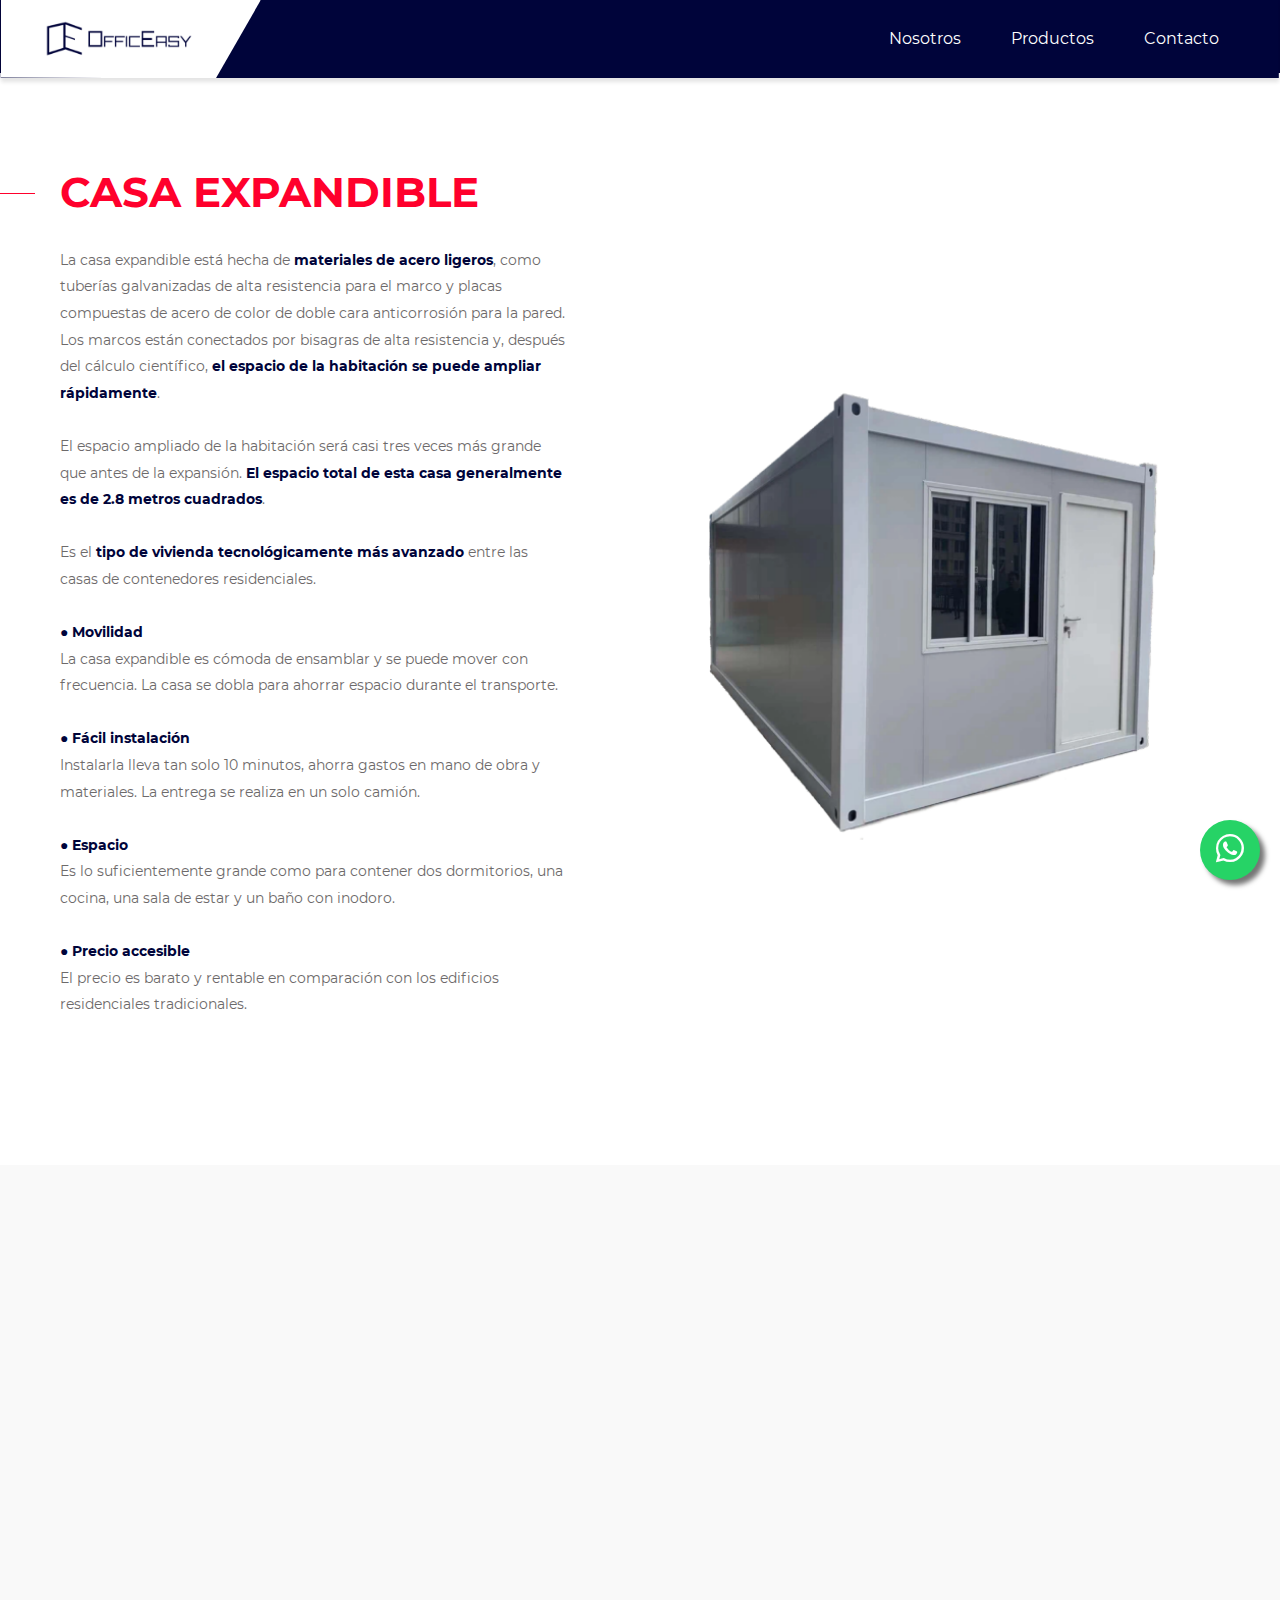
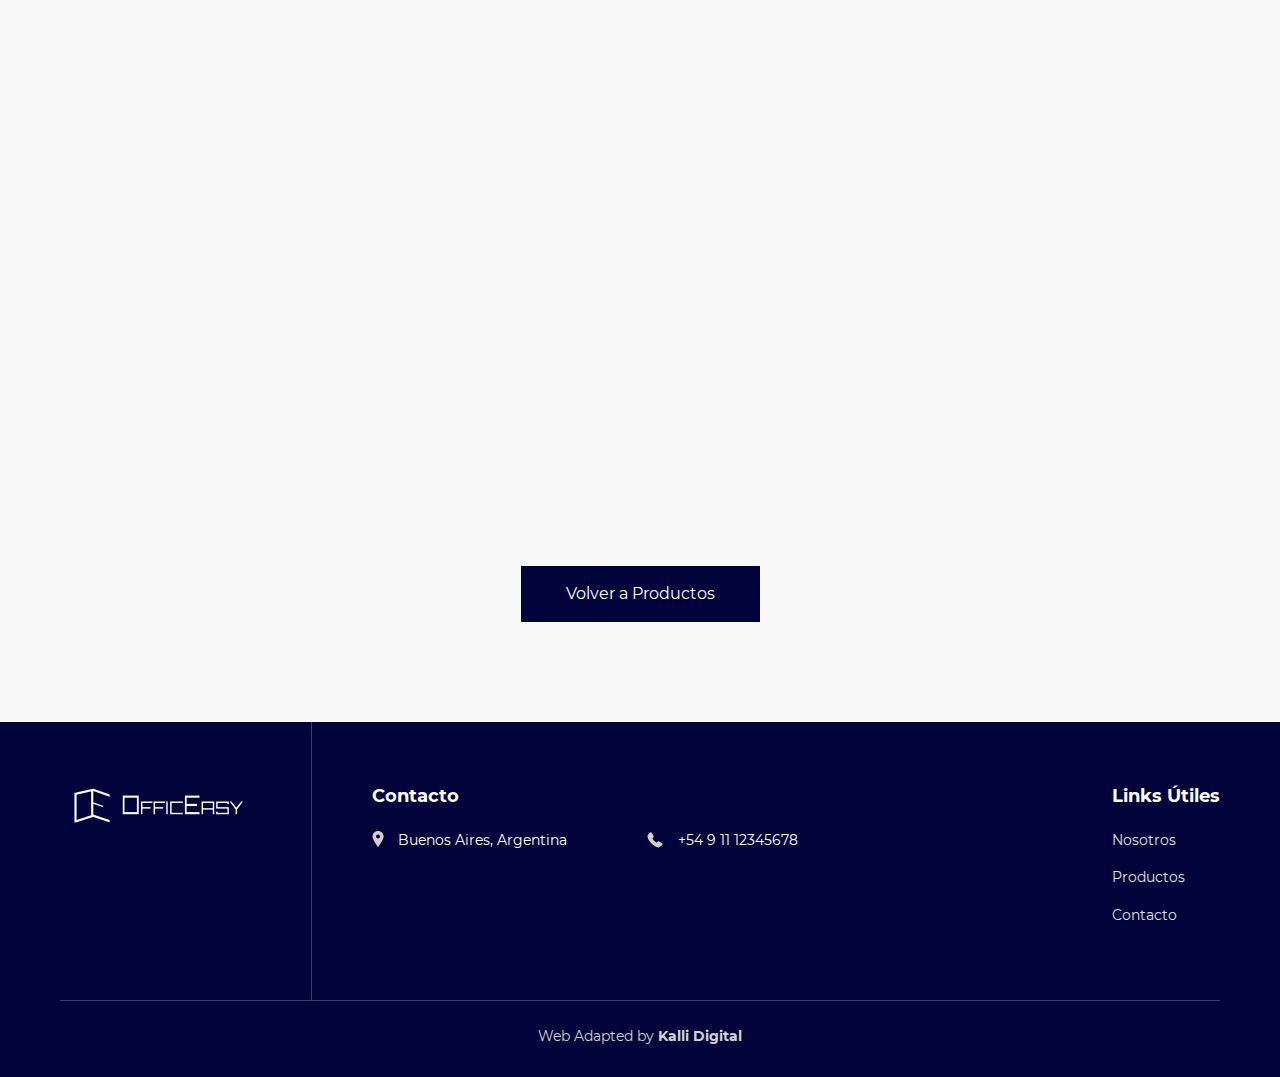
==== casa_expandible.html @ 85af490b "Avances" ====
<!DOCTYPE html>
<html lang="en">

<head>
	<meta charset="UTF-8">
	<meta name="viewport" content="width=device-width, initial-scale=1.0">
	<link rel="icon" href="images/favicon.png">
	<link rel="stylesheet" href="fonts/stylesheet.css">
	<link rel="stylesheet" href="css/swiper-bundle.min.css">
	<link rel="stylesheet" href="css/magnific-popup.min.css">
	<link rel="stylesheet" href="css/animate.min.css">
	<link rel="stylesheet" href="css/style.css">

    <link href="assets/vendor/bootstrap-icons/bootstrap-icons.css" rel="stylesheet">

	<!--<link href="https://cdn.jsdelivr.net/npm/bootstrap@5.3.3/dist/css/bootstrap.min.css" rel="stylesheet" integrity="sha384-QWTKZyjpPEjISv5WaRU9OFeRpok6YctnYmDr5pNlyT2bRjXh0JMhjY6hW+ALEwIH" crossorigin="anonymous">-->

	<title>Officeasy</title>
</head>

<body>

	<div class="modal-form mfp-hide mfp-with-anim" id="modal-form">

		<div class="modal-form-head">
			<div class="modal-form-logo">
				<img src="images/logo_fondo_blanco.png" alt="Construction">
			</div>
			<div class="modal-form-close">
				<img src="images/close.svg" alt="Close">
			</div>
		</div>

		<div class="modal-form-body">
			<div class="modal-form-title">Request a call</div>
			<form>
				<input type="text" placeholder="Your name*" required>
				<input type="text" placeholder="Your phone*" required>
				<button class="form-button">Send</button>
			</form>
		</div>

	</div>

	<!--<div class="go-up">
		<a href="#">
			<img src="images/arrow-up.svg" alt="Go up">
		</a>
	</div>-->
	
	<header class="site-header">

		<div class="header-top">
			<div class="container">
				<div class="header-row">

					<!-- Header top mobile START -->
					<div class="header-mobile-logo">
						<a href="index.html">
							<img src="images/logo_fondo_blanco.png" alt="Construction">
						</a>
					</div>

					<div class="hamburger">
						<span></span>
						<span></span>
					</div>
					<!-- Header top mobile END -->

					<!--<div class="header-desc">Construction work of all kinds</div>
					<div class="header-right">
						<div class="header-info">
							<img src="images/location.svg" alt="ул. Гагарина 5Б г. Сочи">
							<span>Greenbe street 5B, Latvia</span>
						</div>
						<a href="tel:79504575654" class="header-info">
							<img src="images/phone.svg" alt="+7 950 457 5654">
							<span>+7 950 457 5654</span>
						</a>

						<div class="header-social">
							<a href="#">
								<img src="images/social-twitter.svg" alt="Twitter">
							</a>
							<a href="#">
								<img src="images/social-vk.svg" alt="Вконтакте">
							</a>
							<a href="#">
								<img src="images/social-facebook.svg" alt="Facebook">
							</a>
							<a href="#">
								<img src="images/social-telegram.svg" alt="Telegram">
							</a>
						</div>
					</div>-->
				</div>
			</div>
		</div>

		<div class="header-bottom">
			<div class="container" style="max-width: none;">
				<div class="header-bottom-row">
					<div class="header-logo">
						<a href="index.html">
							<img src="images/logo_fondo_blanco.png" alt="Construction">
						</a>
					</div>

					<nav class="header-nav">
						<ul>
							<li><a class="anchor-link" href="index.html#nosotros">Nosotros</a></li>
							<li><a class="anchor-link" href="index.html#productos">Productos</a></li>
							<!--<li><a class="anchor-link" href="#s-gallery">Galería</a></li>
							<li><a class="anchor-link" href="#s-team">Our team</a></li>
							<li><a class="anchor-link" href="#s-testimonials">Testimonials</a></li>-->
							<li><a class="anchor-link" href="index.html#contacto">Contacto</a></li>
						</ul>
					</nav>
				</div>
			</div>
		</div>


		<!-- Header mobile START -->
		<div class="header-mobile-wrap">
			<nav class="header-mobile-nav">
				<ul>
					<li><a class="anchor-link" href="index.html#nosotros">Nosotros</a></li>
					<li><a class="anchor-link" href="index.html#productos">Productos</a></li>
					<!--<li><a class="anchor-link" href="#s-gallery">Galería</a></li>
					<li><a class="anchor-link" href="#s-team">Our team</a></li>
					<li><a class="anchor-link" href="#s-testimonials">Testimonials</a></li>-->
					<li><a class="anchor-link" href="index.html#contacto">Contacto</a></li>
				</ul>
			</nav>

			<div class="header-mobile-info">
				<img src="images/location.svg" alt="ул. Гагарина 5Б г. Сочи">
				<span>Buenos Aires</span>
			</div>
			<a href="tel:79504575654" class="header-mobile-info">
				<img src="images/phone.svg" alt="+7 950 457 5654">
				<span>+54 9 11 1234 5678</span>
			</a>

			<!--<div class="header-mobile-social">
				<a href="#">
					<img src="images/social-twitter.svg" alt="Twitter">
				</a>
				<a href="#">
					<img src="images/social-vk.svg" alt="Вконтакте">
				</a>
				<a href="#">
					<img src="images/social-facebook.svg" alt="Facebook">
				</a>
				<a href="#">
					<img src="images/social-telegram.svg" alt="Telegram">
				</a>
			</div>-->
		</div>
		<!-- Header mobile END -->

	</header>


	<section class="nosotros" id="nosotros" style="background-color: #fff;">
		<div class="container">

			<div class="about-row">
				<div class="about-left">
					<h2 class="def-title wow fadeInLeft" data-wow-delay="0.2s">CASA EXPANDIBLE</h2>
					<div class="def-desc wow fadeInLeft" data-wow-delay="0.3s">
						La casa expandible está hecha de <strong>materiales de acero ligeros</strong>, 
						como tuberías galvanizadas de alta resistencia para el marco y placas compuestas de acero de color de doble cara anticorrosión para la pared. 
						Los marcos están conectados por bisagras de alta resistencia y, después del cálculo científico, <strong>el espacio de la habitación se puede ampliar rápidamente</strong>.
						<br><br>
						El espacio ampliado de la habitación será casi tres veces más grande que antes de la expansión. 
						<strong>El espacio total de esta casa generalmente es de 2.8 metros cuadrados</strong>.
						<br><br>
						Es el <strong>tipo de vivienda tecnológicamente más avanzado</strong> entre las casas de contenedores residenciales.
						<br><br>

						<strong>● Movilidad</strong><br>
						La casa expandible es cómoda de ensamblar y se puede mover con frecuencia. La casa se dobla para ahorrar espacio durante el transporte.
						<br><br>

						<strong>● Fácil instalación</strong><br>
						Instalarla lleva tan solo 10 minutos, ahorra gastos en mano de obra y materiales. La entrega se realiza en un solo camión.
						<br><br>

						<strong>● Espacio</strong><br>
						Es lo suficientemente grande como para contener dos dormitorios, una cocina, una sala de estar y un baño con inodoro.
						<br><br>

						<strong>● Precio accesible</strong><br>
						El precio es barato y rentable en comparación con los edificios residenciales tradicionales.
						<br><br>

					</div>
					<!--<a href="#productos" class="def-btn anchor-link wow fadeInLeft" data-wow-delay="0.4s">Order service</a>-->
				</div>
	
				<div class="about-right">
					<img src="images/prueba_ofi_plegable.png" alt="О нас" class="wow fadeIn" data-wow-delay="0.5s">
				</div>
			</div>

		</div>
	</section>


	<section class="s-gallery" id="s-gallery" style="background-color: #F9F9F9;">
		<div class="container">
			<h2 class="center-title wow fadeIn" data-wow-delay="0.1s">GALERÍA</h2>

			<div class="gallery-wrap">
				<a href="images/gallery-1.jpg" class="gallery-item wow fadeIn" data-effect="mfp-zoom-in" data-wow-delay="0.2s">
					<span class="gallery-border"></span>
					<img src="images/gallery-1.jpg" alt="Image 1">
				</a>
				<a href="images/gallery-2.jpg" class="gallery-item wow fadeIn" data-effect="mfp-zoom-in" data-wow-delay="0.3s">
					<span class="gallery-border"></span>
					<img src="images/gallery-2.jpg" alt="Image 2">
				</a>
				<a href="images/gallery-3.jpg" class="gallery-item wow fadeIn" data-effect="mfp-zoom-in" data-wow-delay="0.4s"> 
					<span class="gallery-border"></span>
					<img src="images/gallery-3.jpg" alt="Image 3">
				</a>
				<a href="images/gallery-4.jpg" class="gallery-item wow fadeIn" data-effect="mfp-zoom-in" data-wow-delay="0.5s">
					<span class="gallery-border"></span>
					<img src="images/gallery-4.jpg" alt="Image 4">
				</a>
				<a href="images/gallery-5.jpg" class="gallery-item wow fadeIn" data-effect="mfp-zoom-in" data-wow-delay="0.6s">
					<span class="gallery-border"></span>
					<img src="images/gallery-5.jpg" alt="Image 5">
				</a>
				<a href="images/gallery-6.jpg" class="gallery-item wow fadeIn" data-effect="mfp-zoom-in" data-wow-delay="0.7s">
					<span class="gallery-border"></span>
					<img src="images/gallery-6.jpg" alt="Image 6">
				</a>

				<a href="images/gallery-7.jpg" class="gallery-item" data-effect="mfp-zoom-in">
					<span class="gallery-border"></span>
					<img src="images/gallery-7.jpg" alt="Image 7">
				</a>
				<a href="images/gallery-8.jpg" class="gallery-item" data-effect="mfp-zoom-in">
					<span class="gallery-border"></span>
					<img src="images/gallery-8.jpg" alt="Image 8">
				</a>
				<a href="images/gallery-9.jpg" class="gallery-item" data-effect="mfp-zoom-in"> 
					<span class="gallery-border"></span>
					<img src="images/gallery-9.jpg" alt="Image 9">
				</a>
				<a href="images/gallery-10.jpg" class="gallery-item" data-effect="mfp-zoom-in">
					<span class="gallery-border"></span>
					<img src="images/gallery-10.jpg" alt="Image 10">
				</a>
				<a href="images/gallery-11.jpg" class="gallery-item" data-effect="mfp-zoom-in">
					<span class="gallery-border"></span>
					<img src="images/gallery-11.jpg" alt="Image 11">
				</a>
				<a href="images/gallery-12.jpg" class="gallery-item" data-effect="mfp-zoom-in">
					<span class="gallery-border"></span>
					<img src="images/gallery-12.jpg" alt="Image 12">
				</a>
			</div>

			<!--<div class="gallery-btn">
				<a href="#" class="def-btn wow fadeInUp" data-wow-delay="0.2s">Ver más</a>
			</div>-->
			
		</div>

		<div class="gallery-btn">
			<a href="index.html#productos" class="banner-btn def-btn anchor-link">Volver a Productos</a>
		</div>

	</section>

	<footer class="site-footer">
		<div class="container">

			<div class="footer-row">

				<div class="footer-left">
					<div class="footer-logo">
						<a href="index.html">
							<img src="images/logo_fondo_azul.png" alt="Construction">
						</a>
					</div>
					<!--<div class="footer-desc">
						<strong>Slogan</strong> creado por Kalli Digital.
					</div>-->
				</div>

				<div class="footer-right">


					</nav>
					
					</nav>

					<!--<div class="footer-nav">
						<h5 class="footer-title">Schedule</h5>
						<ul>
							<li>Monday: 8:30 am - 9:00 am</li>
							<li>Tuesday: 8:00 - 9:00</li>
							<li>Wednesday: 8:00 am - 9:00 am</li>
							<li>Thursday: 8:30 am - 9:00 am</li>
							<li>Friday: 10:00 - 4:00</li>
							<li>Saturday: closed</li>
							<li>Sunday: Closed</li>
						</ul>
					</div>-->

					<div class="footer-nav">
						<h5 class="footer-title">Contacto</h5>
						<div style="display: flex;">
							<div class="footer-info-item">
								<div class="footer-info-icon"><img src="images/location-gray.svg" alt="Location"></div>
								<div class="footer-info-text">Buenos Aires, Argentina</div>
							</div>
							<div style="margin-left: 5rem;"> 
								<a href="tel:79504575654" class="footer-info-item">
								<div class="footer-info-icon"><img src="images/phone-gray.svg" alt="Phone"></div>
								<div class="footer-info-text">+54 9 11 12345678</div>
								</a>
							</div>
						</div>

						
						

						<!--<div class="footer-social">
							<a href="#">
								<img src="images/social-twitter-gray.svg" alt="Twitter">
							</a>
							<a href="#">
								<img src="images/social-vk-gray.svg" alt="Вконтакте">
							</a>
							<a href="#">
								<img src="images/social-facebook-gray.svg" alt="Facebook">
							</a>
							<a href="#">
								<img src="images/social-telegram-gray.svg" alt="Telegram">
							</a>
						</div>-->
					</div>


					<nav class="footer-nav">
						<h5 class="footer-title">Links Útiles</h5>
						<div>
							<ul>
								<li><a href="index.html#nosotros">Nosotros</a></li>
								<li><a href="index.html#productos">Productos</a></li>
								<!--<li><a href="#">Galería</a></li>-->
								<li><a href="index.html#contacto">Contacto</a></li>
							</ul>
						</div>
						

					</nav>

				</div>

			</div>
			
			<div class="footer-copyright">
				<div class="copyright-text" style="display: none;">Copyright © 2023 Construction. All rights reserved</div>
				<div class="copyright-text">Web Adapted by <strong><a href="https://kallidigital.com.ar" title="Kalli Digital" target="_blank">Kalli Digital</a></strong></div>
			</div>

		</div>
	</footer>

	<a href="https://api.whatsapp.com/send?phone=+5491151607198&text=Hola,%20equipo%20de%20OfficEasy!" target="_blank" class="btn-wsp"><i class="bi bi-whatsapp"></i></a>

	<script src="js/jquery-3.7.0.min.js"></script>
	<script src="js/swiper-bundle.min.js"></script>
	<script src="js/magnific-popup.min.js"></script>
	<script src="js/wow.min.js"></script>
	<script src="js/script.js"></script>

	<!--<script src="https://cdn.jsdelivr.net/npm/bootstrap@5.3.3/dist/js/bootstrap.bundle.min.js" integrity="sha384-YvpcrYf0tY3lHB60NNkmXc5s9fDVZLESaAA55NDzOxhy9GkcIdslK1eN7N6jIeHz" crossorigin="anonymous"></script>-->

</body>

</html>
---- fonts/stylesheet.css ----
@font-face {
    font-family: 'Montserrat';
    src: local('Montserrat SemiBold'), local('Montserrat-SemiBold'),
        url('Montserrat-SemiBold.woff2') format('woff2');
    font-weight: 600;
    font-style: normal;
    font-display: swap;
}

@font-face {
    font-family: 'Montserrat';
    src: local('Montserrat Bold'), local('Montserrat-Bold'),
        url('Montserrat-Bold.woff2') format('woff2');
    font-weight: bold;
    font-style: normal;
    font-display: swap;
}

@font-face {
    font-family: 'Montserrat';
    src: local('Montserrat Medium'), local('Montserrat-Medium'),
        url('Montserrat-Medium.woff2') format('woff2');
    font-weight: 500;
    font-style: normal;
    font-display: swap;
}

@font-face {
    font-family: 'Montserrat';
    src: local('Montserrat Light'), local('Montserrat-Light'),
        url('Montserrat-Light.woff2') format('woff2');
    font-weight: 300;
    font-style: normal;
    font-display: swap;
}

@font-face {
    font-family: 'Montserrat';
    src: local('Montserrat Regular'), local('Montserrat-Regular'),
        url('Montserrat-Regular.woff2') format('woff2');
    font-weight: normal;
    font-style: normal;
    font-display: swap;
}

@font-face {
    font-family: 'Montserrat';
    src: local('Montserrat Black'), local('Montserrat-Black'),
        url('Montserrat-Black.woff2') format('woff2');
    font-weight: 900;
    font-style: normal;
    font-display: swap;
}

@font-face {
    font-family: 'Montserrat';
    src: local('Montserrat Thin'), local('Montserrat-Thin'),
        url('Montserrat-Thin.woff2') format('woff2');
    font-weight: 100;
    font-style: normal;
    font-display: swap;
}
---- css/style.css ----
* {
	box-sizing: border-box;
}

html, body {
	overflow-x: hidden;
}

body {
	font-family: 'Montserrat';
	font-size: 16px;
	line-height: 1.6;
	min-width: 320px;
	position: relative;
	margin: 0;
	padding: 0;
}

h1,h2,h3,h4,h5,h6 {
	margin-top: 0;
	margin-bottom: 20px;
}

strong {
	font-weight: 700;
}

a {
	color: inherit;
	text-decoration: none;
}

.container {
	max-width: 1200px;
	padding: 0 20px;
	margin: 0 auto;
}

input, textarea {
	background-color: #F6F6F6;
	font-family: 'Montserrat';
}
input::placeholder, 
textarea::placeholder {
	color: #9F9F9F;
}

.def-title {
	font-size: 42px;
	font-weight: 700;
	position: relative;
	margin-bottom: 25px;
	line-height: 1.4;
	color: #FF002C;
}
.def-title::before {
	content: '';
	height: 1px;
	width: 100%;
	position: absolute;
	top: 30px;
	left: calc(-100% - 25px);
	background-color: #FF002C;
}
.center-title {
	font-size: 42px;
	font-weight: 700;
	color: #000;
	text-align: center;
	margin-bottom: 40px;
	color: #FF002C;
}
.center-title::after {
	content: '';
	height: 1px;
	width: 70px;
	background-color: #FF002C;
	display: block;
	margin: 15px auto 0 auto;
}
.color-white {
	color: #fff;
}
.center-title.color-white::after {
	background-color: #fff;
}
.def-desc {
	color: #6D6A6A;
	font-size: 14px;
	line-height: 1.9;
}
.def-desc strong {
	color: #00043A;
}

.def-btn {
	background-color: #00043A;
	padding: 15px 45px;
	display: inline-block;
	transition: background-color 0.35s ease;
	font-size: 16px;
	color: #fff;
}
.def-btn:hover {
	background-color: #002962;
}

/* Header START */
.header-top {
	background-color: #00043A;
	color: #fff;
	padding: 18px 0 55px 0;
	font-size: 14px;
}
.header-row {
	display: flex;
	align-items: center;
}
.header-right {
	display: flex;
	column-gap: 74px;
	margin-left: auto;
}
.header-info {
	display: flex;
	align-items: center;
}
.header-info img {
	margin-right: 16px;
	max-width: 21px;
}
.header-social {
	display: flex;
	align-items: center;
	column-gap: 28px;
}
.header-social a {
	transition: opacity 0.35s ease;
}
.header-social a:hover {
	opacity: 0.5;
}

.header-bottom {
	position: absolute;
	z-index: 2;
	top: 0px;
	left: 50%;
	transform: translateX(-50%);
	/*max-width: 1200px;*/
	width: 103%;
}
.header-bottom-row {
	display: flex;
	background-color: #00043A;
	color: #fff;
	box-shadow: 0px 4px 4px 0px rgba(0, 0, 0, 0.11);
}
.header-logo {
	background-color: #fff;
	padding: 15px 60px 15px 40px;
	display: flex;
	align-items: center;
	clip-path: polygon(0px 0px, 100% 0%, 82.68% 101.20%, 0px 100%);
}
.header-logo a {
	display: flex;
}
.header-logo img {
	max-width: 160px;
}
.header-nav {
	padding: 10px 60px;
	margin-left: auto;
}
.header-nav ul {
	display: flex;
	list-style-type: none;
	padding: 0;
	column-gap: 50px;
}
.header-nav ul li a {
	transition: color 0.35s ease;
}
.header-nav ul li a:hover {
	color: #ccc9c9;
}

.header-bottom.is-fixed {
	position: fixed;
	top: 0;
	transition: 0.35s ease;
}
.header-bottom.is-fixed .header-logo {
	padding: 0 50px 5px 40px;
}
.header-bottom.is-fixed .header-nav {
    padding: 0 60px;
}
.header-bottom.is-fixed .header-logo img {
	max-width: 140px;
}

.go-up {
	position: fixed;
	right: 30px;
	bottom: 30px;
	z-index: 9;
	transition: 0.35s ease;
	transform: translateY(100px);
	opacity: 0.5;
}
.go-up:hover {
	opacity: 1;
}
.go-up.is-active {
	transform: none;
}
.go-up a {
	background-color: #FF002C;
	width: 60px;
	height: 60px;
	display: flex;
	justify-content: center;
	align-items: center;
	transition: background-color 0.35s ease;
}
.go-up img {
	max-width: 50%;
}
/* Header END */


/* Banner START */
.banner-swiper:hover .swiper-button-next, 
.banner-swiper:hover .swiper-button-prev {
	transform: none;
}
.banner-swiper .swiper-slide {
	padding: 175px 0;
	color: #fff;
	text-align: center;
	background-position: center top;
	background-size: cover;
	background-repeat: no-repeat;
	min-height: 640px;
}
.banner-swiper .swiper-slide::before {
	content: '';
	display: block;
	position: absolute;
	top: 0;
	left: 0;
	width: 100%;
	height: 100%;
	background-color: rgba(35, 31, 31, 0.80);
	z-index: -1;
}
.banner-content {
	max-width: 750px;
	margin: 65px auto;
}
.banner-subtitle {
	font-size: 16px;
	margin-bottom: 10px;
}
.banner-title {
	font-size: 46px;
	font-weight: 300;
	line-height: 1.3;
}
.swiper-button-next {
	right: 40px;
	transform: translateX(110px);
}
.swiper-button-prev {
	left: 40px;
	transform: translateX(-110px);
}
.swiper-button-next,
.swiper-button-prev {
	color: #fff;
	background-color: #5A5454;
	width: 60px;
	height: 60px;
	transition: transform 0.3s ease;
	overflow: hidden;
}
.swiper-button-next:after, 
.swiper-button-prev:after {
	font-size: 28px;
}
.swiper-button-next:hover::before,
.swiper-button-prev:hover::before {
	transform: none;
}

.swiper-button-next::before {
	content: '';
	display: block;
	position: absolute;
	width: 100%;
	height: 100%;
	left: 0;
	top: 0;
	background-color: #312f2f;
	transform: translateX(calc(-100% - 10px));
	transition: transform 0.35s ease;
	z-index: -1;
}
.swiper-button-prev::before {
	content: '';
	display: block;
	position: absolute;
	width: 100%;
	height: 100%;
	left: 0;
	top: 0;
	background-color: #312f2f;
	transform: translateX(calc(100% + 10px));
	transition: transform 0.35s ease;
	z-index: -1;
}

.swiper-horizontal>.swiper-pagination-bullets, .swiper-pagination-bullets.swiper-pagination-horizontal, .swiper-pagination-custom, .swiper-pagination-fraction {
	bottom: 30px;
}
.swiper-pagination-bullet {
	width: 14px;
	height: 14px;
	border-radius: 0;
	background-color: #D9D9D9;
	opacity: 1;
}
.swiper-pagination-bullet-active {
	background-color: #FF002C;
}
.swiper-horizontal>.swiper-pagination-bullets .swiper-pagination-bullet, 
.swiper-pagination-horizontal.swiper-pagination-bullets .swiper-pagination-bullet {
	margin: 10px
}
/* Banner END */


/* About START */
.nosotros {
	padding: 90px 0;
	background-color: #F9F9F9;
}
.about-row {
	display: flex;
	align-items: center;
}
.nosotros .def-desc {
	margin-bottom: 30px;
}
.about-left {
	margin-right: 90px;
	max-width: 505px;
}
.about-right {
	width: 550px;
}
.about-right img {
	width: 100%;
	height: 100%;
	object-fit: cover;
}
/* About END */

/* Numbers START */
.s-numbers {
	background-color: #00043A;
	color: #fff;
	padding: 72px 0;
}
.s-numbers .def-title::before {
	background-color: #fff;
}
.numbers-row {
	display: flex;
}
.numbers-left {
	width: 50%;
	padding-right: 100px;
	border-right: 1px solid #D5D5D5;
}
.numbers-right {
	width: 50%;
	display: grid;
	justify-content: center;
	grid-template-columns: repeat(2, 300px);
	row-gap: 60px;
	text-align: center;
}
.numbers-num {
	font-size: 52px;
	font-weight: 900;
	margin-bottom: 5px;
	line-height: 1.3;
}
.numbers-desc {
	font-weight: 300;
}
/* Numbers END */


/* Services START */
.productos {
	background: #fff;
	padding: 100px 0;
}
.services-row {
	display: flex;
	column-gap: 35px;
}
.services-item {
	box-shadow: 0px 1px 12px 1px rgba(0, 0, 0, 0.15);
	width: 33.3%;
	height: 100%;
}
.services-thumb img {
	display: block;
	width: 100%;
	height: 100%;
	object-fit: cover;
}
.services-body {
	padding: 15px 20px 30px 20px;
}
.services-title {
	font-size: 20px;
	margin-bottom: 10px;
}
.services-desc {
	margin-bottom: 15px;
	color: #999696;
}
.services-btn {
	width: 100%;
	text-align: center;
	padding: 12px 45px;
}

.modal-form {
	background-color: #fff;
	max-width: 455px;
	margin: 0 auto;
	padding: 20px 45px 50px 45px;
}
.modal-form-head {
	display: flex;
	justify-content: space-between;
	align-items: center;
	border-bottom: 1px solid #D5D2D2;
	margin-bottom: 30px;
	padding-bottom: 18px;
}
.modal-form-logo img {
	max-width: 190px;
}
.modal-form-close {
	cursor: pointer;
}
.modal-form-title {
	font-size: 32px;
	font-weight: 700;
	text-align: center;
	margin-bottom: 45px;
}
.modal-form-title::after {
	content: '';
	display: block;
	height: 1px;
	width: 70px;
	background-color: #FF002C;
	margin: 20px auto 0 auto;
}
.modal-form input {
	display: block;
	padding: 22px 25px;
	background-color: #F6F6F6;
	font-family: 'Montserrat';
	font-size: 16px;
	border: none;
	width: 100%;
	outline: none;
	margin-bottom: 24px;
}
.modal-form .form-button {
	background-color: #FF002C;
	color: #fff;
	max-width: 285px;
	width: 100%;
	margin: 0 auto;
	display: block;
	padding: 20px 25px;
	border: none;
	cursor: pointer;
	font-family: 'Montserrat';
	font-size: 16px;
	transition: background-color 0.35s ease;
}
.modal-form .form-button:hover {
	background-color: #C32A45;
}


  /* ====== Zoom effect ====== */
  .mfp-zoom-in {
	/* start state */
	/* animate in */
	/* animate out */
  }
  .mfp-zoom-in .mfp-with-anim {
	opacity: 0;
	transition: all 0.2s ease-in-out;
	transform: scale(0.8);
  }
  .mfp-zoom-in.mfp-bg {
	opacity: 0;
	transition: all 0.3s ease-out;
  }
  .mfp-zoom-in.mfp-ready .mfp-with-anim {
	opacity: 1;
	transform: scale(1);
  }
  .mfp-zoom-in.mfp-ready.mfp-bg {
	opacity: 0.8;
  }
  .mfp-zoom-in.mfp-removing .mfp-with-anim {
	transform: scale(0.8);
	opacity: 0;
  }
  .mfp-zoom-in.mfp-removing.mfp-bg {
	opacity: 0;
  }
  
  /* ====== Newspaper effect ====== */
  .mfp-newspaper {
	/* start state */
	/* animate in */
	/* animate out */
  }
  .mfp-newspaper .mfp-with-anim {
	opacity: 0;
	-webkit-transition: all 0.2s ease-in-out;
	transition: all 0.5s;
	transform: scale(0) rotate(500deg);
  }
  .mfp-newspaper.mfp-bg {
	opacity: 0;
	transition: all 0.5s;
  }
  .mfp-newspaper.mfp-ready .mfp-with-anim {
	opacity: 1;
	transform: scale(1) rotate(0deg);
  }
  .mfp-newspaper.mfp-ready.mfp-bg {
	opacity: 0.8;
  }
  .mfp-newspaper.mfp-removing .mfp-with-anim {
	transform: scale(0) rotate(500deg);
	opacity: 0;
  }
  .mfp-newspaper.mfp-removing.mfp-bg {
	opacity: 0;
  }
  
  /* ====== Move-horizontal effect ====== */
  .mfp-move-horizontal {
	/* start state */
	/* animate in */
	/* animate out */
  }
  .mfp-move-horizontal .mfp-with-anim {
	opacity: 0;
	transition: all 0.3s;
	transform: translateX(-50px);
  }
  .mfp-move-horizontal.mfp-bg {
	opacity: 0;
	transition: all 0.3s;
  }
  .mfp-move-horizontal.mfp-ready .mfp-with-anim {
	opacity: 1;
	transform: translateX(0);
  }
  .mfp-move-horizontal.mfp-ready.mfp-bg {
	opacity: 0.8;
  }
  .mfp-move-horizontal.mfp-removing .mfp-with-anim {
	transform: translateX(50px);
	opacity: 0;
  }
  .mfp-move-horizontal.mfp-removing.mfp-bg {
	opacity: 0;
  }
  
  /* ====== Move-from-top effect ====== */
  .mfp-move-from-top {
	/* start state */
	/* animate in */
	/* animate out */
  }
  .mfp-move-from-top .mfp-content {
	vertical-align: top;
  }
  .mfp-move-from-top .mfp-with-anim {
	opacity: 0;
	transition: all 0.2s;
	transform: translateY(-100px);
  }
  .mfp-move-from-top.mfp-bg {
	opacity: 0;
	transition: all 0.2s;
  }
  .mfp-move-from-top.mfp-ready .mfp-with-anim {
	opacity: 1;
	transform: translateY(0);
  }
  .mfp-move-from-top.mfp-ready.mfp-bg {
	opacity: 0.8;
  }
  .mfp-move-from-top.mfp-removing .mfp-with-anim {
	transform: translateY(-50px);
	opacity: 0;
  }
  .mfp-move-from-top.mfp-removing.mfp-bg {
	opacity: 0;
  }
  
  /* ====== 3d unfold ====== */
  .mfp-3d-unfold {
	/* start state */
	/* animate in */
	/* animate out */
  }
  .mfp-3d-unfold .mfp-content {
	perspective: 2000px;
  }
  .mfp-3d-unfold .mfp-with-anim {
	opacity: 0;
	transition: all 0.3s ease-in-out;
	transform-style: preserve-3d;
	transform: rotateY(-60deg);
  }
  .mfp-3d-unfold.mfp-bg {
	opacity: 0;
	transition: all 0.5s;
  }
  .mfp-3d-unfold.mfp-ready .mfp-with-anim {
	opacity: 1;
	transform: rotateY(0deg);
  }
  .mfp-3d-unfold.mfp-ready.mfp-bg {
	opacity: 0.8;
  }
  .mfp-3d-unfold.mfp-removing .mfp-with-anim {
	transform: rotateY(60deg);
	opacity: 0;
  }
  .mfp-3d-unfold.mfp-removing.mfp-bg {
	opacity: 0;
  }
  
  /* ====== Zoom-out effect ====== */
  .mfp-zoom-out {
	/* start state */
	/* animate in */
	/* animate out */
  }
  .mfp-zoom-out .mfp-with-anim {
	opacity: 0;
	transition: all 0.3s ease-in-out;
	transform: scale(1.3);
  }
  .mfp-zoom-out.mfp-bg {
	opacity: 0;
	transition: all 0.3s ease-out;
  }
  .mfp-zoom-out.mfp-ready .mfp-with-anim {
	opacity: 1;
	transform: scale(1);
  }
  .mfp-zoom-out.mfp-ready.mfp-bg {
	opacity: 0.8;
  }
  .mfp-zoom-out.mfp-removing .mfp-with-anim {
	transform: scale(1.3);
	opacity: 0;
  }
  .mfp-zoom-out.mfp-removing.mfp-bg {
	opacity: 0;
  }
  
  .mfp-with-fade .mfp-content, .mfp-with-fade.mfp-bg {
	opacity: 0;
	transition: opacity .5s ease-out;
  }
  .mfp-with-fade.mfp-ready .mfp-content {
	opacity: 1;
  }
  .mfp-with-fade.mfp-ready.mfp-bg {
	opacity: 0.8;
  }
  .mfp-with-fade.mfp-removing.mfp-bg {
	opacity: 0;
  }
/* Services END */



/* Gallery START */
.s-gallery {
	padding: 100px 0;
	background-color: #FFF;
}
.gallery-wrap {
	display: grid;
	grid-template-columns: repeat(3, 1fr);
	grid-gap: 40px;
}
.gallery-wrap a {
	position: relative;
	overflow: hidden;
}
.gallery-item:nth-child(n+7) {
	display: none;
}
.gallery-wrap a.gallery-visible {
	display: block;
}
.gallery-wrap a img {
	display: block;
	width: 100%;
	height: 100%;
	object-fit: cover;
}
.gallery-wrap a:hover::before, 
.gallery-wrap a:hover::after, 
.gallery-wrap a:hover .gallery-border {
	opacity: 1;
}

.gallery-wrap a::before {
	content: 'Zoom';
	background-color: rgba(68, 62, 62, 0.72);
	position: absolute;
	width: 100%;
	height: 100%;
	display: flex;
	justify-content: center;
	align-items: center;
	color: #fff;
	font-size: 22px;
	padding-top: 50px;
	margin-top: -20px;
	opacity: 0;
	transition: 0.5s ease;
}
.gallery-wrap a::after {
	content: '';
	background-image: url('../images/magnify.svg');
	background-size: 100% 100%;
	background-position: center center;
	background-repeat: no-repeat;
	width: 35px;
	height: 35px;
	z-index: 1;
	position: absolute;
	margin-top: -20px;
	top: 50%;
	left: 50%;
	transform: translate(-50%, -50%);
	opacity: 0;
	transition: 0.5s ease;
}
.gallery-border {
	border: 1px solid #fff;
	width: calc(100% - 35px);
	height: calc(100% - 35px);
	position: absolute;
	top: 50%;
	left: 50%;
	transform: translate(-50%, -50%);
	opacity: 0;
	transition: 0.5s ease;
}

.gallery-btn {
	text-align: center;
	margin-top: 44px;
}
/* Gallery END */


/* Why START */
.s-why {
	background: #F9F9F9;
	padding: 100px 0;
}
.why-row {
	display: flex;
	align-items: center;
}
.why-left {
	max-width: 505px;
	margin-right: 30px;
}
.s-why .def-desc {
	margin-bottom: 55px;
}
.why-features-item {
	display: flex;
	margin-bottom: 45px;
	max-width: 350px;
}
.why-features-icon {
	margin-right: 15px;
}
.why-features-title {
	font-size: 18px;
	font-weight: 700;
	margin-bottom: 10px;
}
.why-features-desc {
	color: #6D6A6A;
}
.why-right {
	margin-left: auto;
}
.why-right img {
	display: block;
}
/* Why END */



/* Team START */
.s-team {
	padding: 100px 0;
	background-color: #F9F9F9;
}
.team-row {
	display: flex;
	column-gap: 35px;
}
.team-item {
	box-shadow: 0px 4px 4px 0px rgba(95, 87, 87, 0.12);
	height: 100%;
	background-color: #fff;
}
.team-thumb img {
	width: 100%;
	display: block;
}
.team-body {
	background-color: #fff;
	padding: 20px 30px;
}
.team-profi {
	text-transform: uppercase;
	color: #C2C1C1;
	margin-bottom: 5px;
}
.team-name {
	font-size: 22px;
	font-weight: 700;
}
/* Team END */


/* Reviews START */
.s-reviews {
	padding: 100px 0;
}
.s-reviews .swiper-pagination {
	bottom: 0;
	position: static;
	margin-top: 40px;
}
.reviews-item {
	background-color: #fff;
	box-shadow: 0px 4px 4px 0px rgba(95, 87, 87, 0.12);
}
.reviews-thumb img {
	width: 100%;
	height: 100%;
	object-fit: cover;
}
.reviews-body {
	padding: 5px 30px 20px 30px;
}
.reviews-name {
	font-size: 22px;
	font-weight: 700;
	margin-bottom: 4px;
}
.reviews-profi {
	font-weight: 500;
	color: #979494;
	margin-bottom: 15px;
}
.reviews-comment {
	color: #8A8787;
	margin-bottom: 20px;
}
.reviews-social {
	border-top: 1px solid #C5B8B8;
	padding-top: 20px;
	display: flex;
	align-items: center;
	column-gap: 25px;
}
.reviews-social a {
	display: inline-block;
	transition: filter 0.5s ease;
}
.reviews-social a:hover {
	filter: invert(1);
}
/* Reviews END */


/* Partners START */
.s-partners {
	padding: 30px 0;
}
.partners-row {
	display: flex;
	align-items: center;
	column-gap: 70px;
	animation: marquee 20s linear infinite; /* Измените время и тип анимации по вашему усмотрению */
}
.partners-item img {
	max-width: 250px;
	max-height: 50px;
}

@keyframes marquee {
0% {
	transform: translateX(100%);
}
100% {
	transform: translateX(-100%);
}
}

/* @keyframes move {
	0% {
		transform: translateX(0);
	}
	100% {
		transform: translateX(-100%);
	}
} */
/* Partners END */



/* Form START */
.s-form {
	padding: 80px 0;
	background-color: #fff;
}
.form-row {
	display: flex;
	align-items: center;
}
.form-left {
	max-width: 500px;
	margin-right: 70px;
}
.s-form .def-desc {
	margin-bottom: 30px;
}
.form-image img {
	max-width: 100%;
}

.form-right {
	width: 90%;
}
.form-right form {
	background-color: #fff;
	padding: 60px 45px;
	position: relative;
	box-shadow: 0px -1px 8px 4px rgba(88, 83, 83, 0.12);
}
.form-right form::before {
	content: '';
	width: 100%;
	height: 10px;
	background-color: #FF002C;
	position: absolute;
	left: 0;
	top: 0;
	display: block;
}
.form-right form input,
.form-right form textarea {
	font-size: 14px;
	font-family: 'Montserrat';
	display: block;
	width: 100%;
	padding: 22px 30px;
	background-color: #F6F6F6;
	border: none;
	outline: none;
	margin-bottom: 24px;
}
.form-button {
	border: none;
	margin: 0 auto;
	display: block;
	cursor: pointer;
	padding: 15px 65px;
}
/* Form END */

/*--------------------------------------------------------------
# btn-wsp button
--------------------------------------------------------------*/

.btn-wsp{
	line-height: 55px;
	bottom: 30px;
	border-radius: 50px;
	text-align: center;
	font-size: 30px;
  }

.btn-wsp {
	position: fixed;
	visibility: visible;
	opacity: 1;
	right: 20px;
	bottom: 20px;
	border-radius: 50%;
	z-index: 996;
	background: #26D366;
	width: 60px;
	height: 60px;
	transition: all 0.4s;
	box-shadow: 5px 5px 5px rgba(0, 0, 0, 0.54);
  }
  
  .btn-wsp i {
	font-size: 28px;
	color: #fff;
	line-height: 0;
  }
  
  .btn-wsp:hover {
	background: #fff;
	color: #26D366;
  }
  
  .btn-wsp:hover i {
	color: #26D366;
  }
  
  .btn-wsp.active {
	visibility: visible;
	opacity: 1;
  }


/* Footer START */
.site-footer {
	background-color: #00043A;
	color: #fff;
	font-size: 14px;
}
.footer-row {
	display: flex;
}

.footer-left {
	max-width: 268px;
	padding: 60px 60px 60px 0;
	border-right: 1px solid rgba(239, 239, 239, 0.24);
}
.footer-logo {
	margin-bottom: 25px;
}

.footer-right {
	display: flex;
	justify-content: space-between;
	width: 100%;
	padding: 60px 0 60px 60px;
}
.footer-desc {
	color: #D2D2D2;
	line-height: 1.7;
}
.footer-title {
	font-size: 18px;
	margin-bottom: 18px;
}
.footer-nav ul {
	list-style-type: none;
	padding: 0;
	font-size: 14px;
	color: #E0E0E0;
}
.footer-nav ul li:nth-last-child(n+2) {
	margin-bottom: 15px;
}
.footer-nav ul li a:hover {
	color: #fff;
}
.footer-info-item {
	display: flex;
	align-items: center;
}
.footer-info-item:nth-last-child(n+2) {
	margin-bottom: 22px;
}
.footer-info-icon {
	margin-right: 14px;
}
.footer-info-icon img {
	vertical-align: middle;
	transform: translateY(-2px);
}
.footer-social {
	display: flex;
	column-gap: 30px;
}
.footer-social a {
	transition: 0.35s ease;
}
.footer-social a:hover {
	filter: brightness(3);
}

.footer-copyright {
	border-top: 1px solid rgba(239, 239, 239, 0.24);
	padding: 24px 0 30px 0;
	text-align: center;
	color: #D2D2D2;
}
/* Footer END */



/* Responsive START */
@media screen and (max-width: 1200px) {

	/* Header 1200 START */
	.header-logo {
		padding: 15px 50px 15px 20px;
	}
	.header-nav {
		padding: 10px 20px;
	}
	/* Header 1200 END */

	/* Numbers 1200 START */
	.numbers-left {
		padding-right: 50px;
	}
	.numbers-right {
		grid-template-columns: repeat(2, 200px);
	}
	/* Numbers 1200 END */

	/* Why us 1200 START */
	.why-right img {
		max-width: 450px;
	}
	/* Why us 1200 END */

}

@media screen and (max-width: 992px) {
	
	/* Header 992 START */
	.header-logo {
		padding: 10px 30px 10px 20px;
	}
	.header-logo img {
		max-width: 130px;
	}
	.header-top {
		font-size: 12px;
	}
	.header-right {
		column-gap: 30px;
	}
	.header-info img {
		margin-right: 5px;
		max-width: 18px;
	}
	.header-social {
		column-gap: 15px;
	}
	.header-social a img {
		max-width: 18px;
	}
	.header-nav ul {
		font-size: 14px;
		column-gap: 30px;
	}
	/* Header 992 END */


	/* Banner 992 START */
	.banner-swiper .swiper-slide {
		padding: 100px 20px 130px 20px;
		min-height: 400px;
	}
	.swiper-button-next {
		right: 20px;
	}
	.swiper-button-prev {
		left: 20px;
	}
	.swiper-button-next, 
	.swiper-button-prev {
		width: 40px;
    	height: 40px;
	}
	.swiper-button-next:after, 
	.swiper-button-prev:after {
		font-size: 20px;
	}
	.banner-title {
		font-size: 32px;
	}
	.banner-subtitle {
		font-size: 14px;
	}
	.def-btn {
		padding: 12px 40px;
		font-size: 14px;
	}
	/* Banner 992 END */


	/* About 992 START */
	.about-row {
		display: block;
	}
	.about-left {
		margin: 0 auto 30px auto;
	}
	.nosotros .def-desc {
		margin-bottom: 20px;
	}
	.about-right {
		margin: 0 auto;
		width: 100%;
		max-width: 505px;
	}
	/* About 992 END */

	/* Numbers 992 START */
	.s-numbers .def-title {
		margin-bottom: 20px;
	}
	.s-numbers .def-title br {
		display: none;
	}
	.numbers-row {
		display: block;
	}
	.numbers-left {
		padding-right: 0;
		padding-bottom: 22px;
		margin-bottom: 30px;
		border-right: none;
		border-bottom: 1px solid #D5D5D5;
		width: auto;
	}
	.numbers-right {
		width: auto;
		grid-template-columns: repeat(2, 1fr);
		row-gap: 25px;
	}
	.numbers-num {
		font-size: 36px;
	}
	.numbers-desc {
		font-size: 14px;
	}
	/* Numbers 992 END */

	/* Services 992 START */
	.productos {
		padding: 60px 0;
	}
	.services-row {
		column-gap: 20px;
	}
	.services-title {
		font-size: 18px;
		line-height: 1.5;
	}
	.services-btn {
		padding: 10px 25px;
	}
	/* Services 992 END */

	/* Gallery 992 START */
	.s-gallery {
		padding: 60px 0;
	}
	.gallery-wrap {
		grid-gap: 20px;
	}
	/* Gallery 992 END */

	/* Why us 992 START */
	.s-why {
		padding: 60px 0;
	}
	.why-row {
		display: block;
	}
	.why-left {
		margin: 0 auto;
	}
	.why-right {
		max-width: 500px;
		margin: 0 auto;
	}
	.why-right img {
		width: 100%;
	}
	.why-features-icon img {
		max-width: 25px;
	}
	.why-features-title {
		font-size: 16px;
	}
	.why-features-desc {
		font-size: 14px;
	}
	/* Why us 992 END */

	/* Our team 992 START */
	.s-team {
		padding: 60px 0;
	}
	.team-row {
		column-gap: 20px;
	}
	.team-body {
		padding: 15px 20px 30px 20px;
	}
	.team-profi {
		font-size: 14px;
	}
	.team-name {
		font-size: 18px;
	}
	/* Our team 992 END */

	/* Reviews 992 START */
	.s-reviews {
		padding: 60px 0;
	}
	/* Reviews 992 END */

	/* Form 992 START */
	.s-form {
		padding: 60px 0;
	}
	.form-row {
		display: block;
	}
	.form-left {
		margin: 0 auto 30px auto;
	}
	.form-right {
		margin: 0 auto;
		max-width: 425px;
		width: 100%;
	}
	/* Form 992 END */

	/* Footer 992 START */
	.footer-row {
		display: block;
	}
	.footer-left {
		max-width: none;
		border-right: none;
		padding-right: 0;
	}
	.footer-right {
		padding: 0;
		margin-bottom: 30px;
	}
	/* Footer 992 END */

}

@media screen and (min-width: 768px) {

	.header-mobile-logo,
	.hamburger,
	.header-mobile-wrap {
		display: none;
	}

}

@media screen and (max-width: 768px) {

	/* All styles 768 START */
	.def-title {
		font-size: 32px;
		margin-bottom: 20px;
		line-height: 1.3;
	}
	.def-title::before {
		top: 23px;
		left: calc(-100% - 10px);
	}
	.center-title {
		font-size: 32px;
		line-height: 1.3;
	}
	.center-title::after {
		width: 50px;
	}
	/* All styles 768 END */

	/* Header 768 START */
	.header-top {
		padding: 0;
		border-bottom: 1px solid #9F9F9F;
	}
	.header-desc,
	.header-right,
	.header-bottom {
		display: none;
	}
	.header-mobile-logo {
		background-color: #fff;
		padding: 8px 40px 8px 20px;
		display: flex;
		align-items: center;
		clip-path: polygon(0px 0px, 100% 0%, 82.68% 101.20%, 0px 100%);
		margin-left: -20px;
	}
	.header-mobile-logo img {
		max-width: 110px;
	}

	.hamburger {
		margin-left: auto;
		cursor: pointer;
		width: 26px;
		height: 11px;
		position: relative;
	}
	.hamburger span {
		height: 1px;
		width: 26px;
		background-color: #fff;
		display: block;
		transition: 0.5s ease;
		position: absolute;
	}
	.hamburger span:first-child {
		top: 0;
	}
	.hamburger span:last-child {
		bottom: 0;
	}
	.hamburger.is-active {
		
	}
	.hamburger.is-active span:first-child {
		top: 50%;
		transform: translateY(-50%) rotate(45deg);
	}
	.hamburger.is-active span:last-child {
		top: 50%;
		transform: translateY(-50%) rotate(-45deg);
	}

	.header-mobile-wrap {
		background-color: #00043A;
		color: #fff;
		padding: 30px 20px;
		text-align: center;
		position: absolute;
		top: 49px;
		left: 0;
		width: 100%;
		z-index: 12;
		display: none;
	}
	.header-mobile-nav {
		margin-bottom: 40px;
	}
	.header-mobile-nav ul {
		list-style-type: none;
		padding: 0;
	}
	.header-mobile-nav ul li {
		margin-bottom: 25px;
	}
	.header-mobile-info {
		display: flex;
		align-items: center;
		justify-content: center;
		margin-bottom: 25px;
	}
	.header-mobile-info img {
		margin-right: 12px;
	}
	.header-mobile-social {
		margin-top: 40px;
		display: flex;
		justify-content: center;
		column-gap: 28px;
	}
	/* Header 768 END */

	/* Banner 768 START */
	.swiper-button-next, 
	.swiper-button-prev {
		display: none;
	}
	/* Banner 768 END */

	/* About 768 START */
	.nosotros {
		padding: 45px 0;
	}
	/* About 768 END */

	/* Services 768 START */
	.services-title {
		font-size: 16px;
	}
	.services-body {
		padding: 10px 15px 20px 15px;
	}
	.services-btn {
		font-size: 12px;
	}
	.services-row {
		flex-wrap: wrap;
		row-gap: 20px;
	}
	.services-item {
		width: calc(50% - 10px);
	}
	/* Services 768 END */

	/* Gallery 768 START */
	.gallery-wrap {
		grid-template-columns: repeat(2, 1fr);
	}
	/* Gallery 768 END */

	/* Our team 768 START */
	.team-row {
		flex-wrap: wrap;
		row-gap: 20px;
	}
	.team-item {
		width: calc(50% - 10px);
		height: auto;
	}
	/* Our team 768 END */


	/* Reviews 768 START */
	.reviews-body {
		padding: 5px 20px 20px 20px;
	}
	.reviews-name {
		font-size: 18px;
	}
	.reviews-profi {
		font-size: 14px;
	}
	.reviews-comment {
		font-size: 14px;
	}
	/* Reviews 768 END */

	/* Footer 768 START */
	.site-footer {
		text-align: center;
	}
	.footer-right {
		display: block;
	}
	.footer-info-item {
		justify-content: center;
	}
	.footer-social {
		justify-content: center;
		margin-top: 40px;
	}
	.footer-nav {
		margin-bottom: 30px;
	}
	/* Footer 768 END */

}


@media screen and (max-width: 575px) {

	/* All styles START */
	.def-title {
		text-align: center;
	}
	.def-title::before {
		display: none;
	}
	.def-title::after {
		content: '';
		height: 1px;
		width: 50px;
		background-color: #FF002C;
		display: block;
		margin: 20px auto 0 auto;
	}
	.def-title.color-white::after {
		background-color: #fff;
	}
	/* All styles END */

	/* Banner 575 START */
	.banner-swiper .swiper-slide {
		padding: 60px 20px 100px 20px;
	}
	.banner-subtitle {
		font-size: 12px;
	}
	.banner-title {
		font-size: 28px;
		line-height: 1.5;
	}
	.banner-btn {
		padding: 10px 30px;
		font-size: 12px;
	}
	/* Banner 575 END */

	/* About 575 START */
	.nosotros .def-btn {
		display: block;
		text-align: center;
		max-width: 180px;
		margin: 0 auto;
		padding: 12px 20px;
	}
	/* About 575 END */

	/* Services 575 START */
	.services-row {
		justify-content: center;
	}
	.services-item {
		width: 250px;
	}
	/* Services 575 END */

	/* Gallery 575 START */
	.s-gallery {
		padding: 40px 0;
	}
	.gallery-wrap {
		grid-gap: 15px;
	}
	.gallery-btn {
		margin-top: 30px;
	}
	/* Gallery 575 END */

	/* Our team 575 START */
	.team-item {
		width: 100%;
	}
	/* Our team 575 END */

	/* Partners 575 START */
	.partners-row {
		column-gap: 40px;
		animation: move 5s linear infinite;
	}
	.partners-item img {
		max-width: 200px;
	}
	/* Partners 575 END */

	/* Form 575 START */
	.form-right form {
		padding: 50px 30px;
	}
	.form-right form input, 
	.form-right form textarea {
		font-size: 12px;
		margin-bottom: 20px;
	}
	/* Form 575 END */

}

@media screen and (max-width: 480px) {
	.modal-form {
		padding: 20px 30px 50px 30px;
	}
	.modal-form-title {
		font-size: 28px;
		margin-bottom: 25px;
	}
	.modal-form-title::after {
		margin: 10px auto 0 auto;
	}
	.modal-form input {
		font-size: 14px;
	}
	.modal-form .form-button {
		font-size: 14px;
	}
}
/* Responsive END */
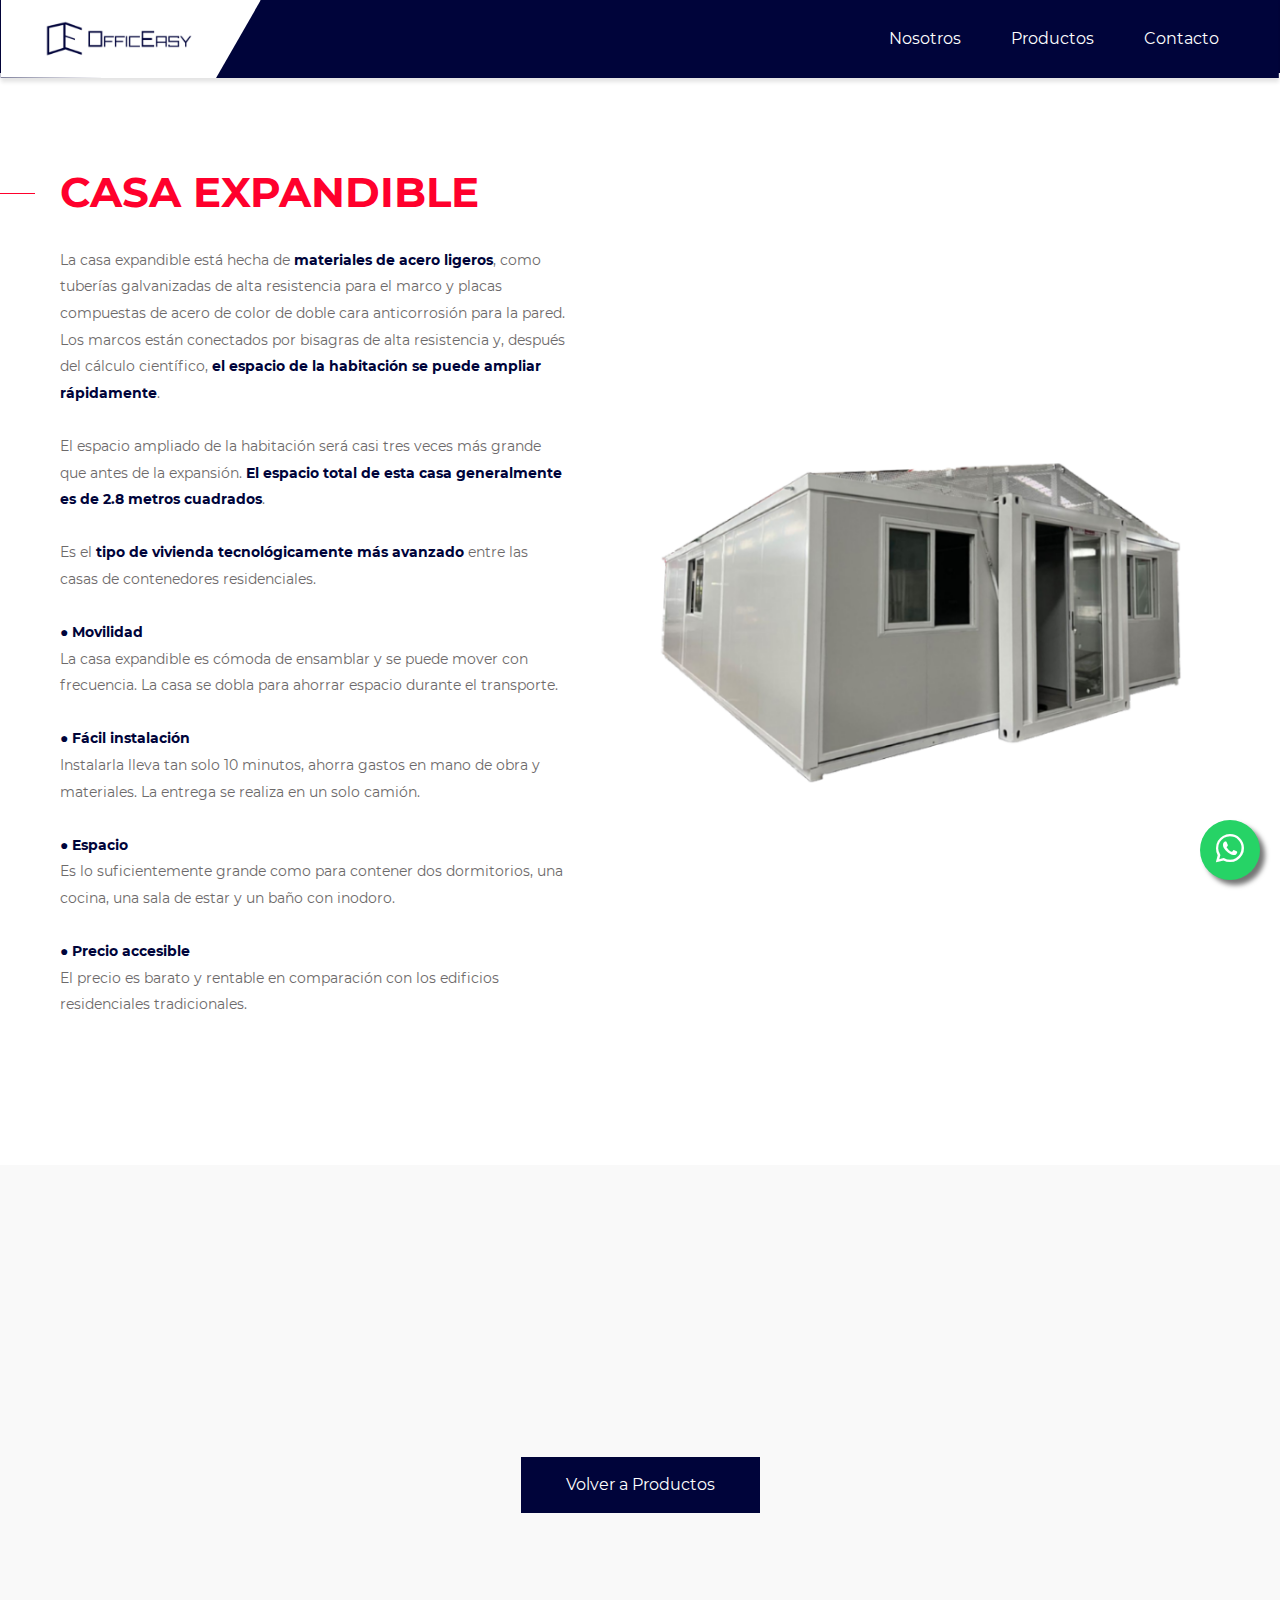
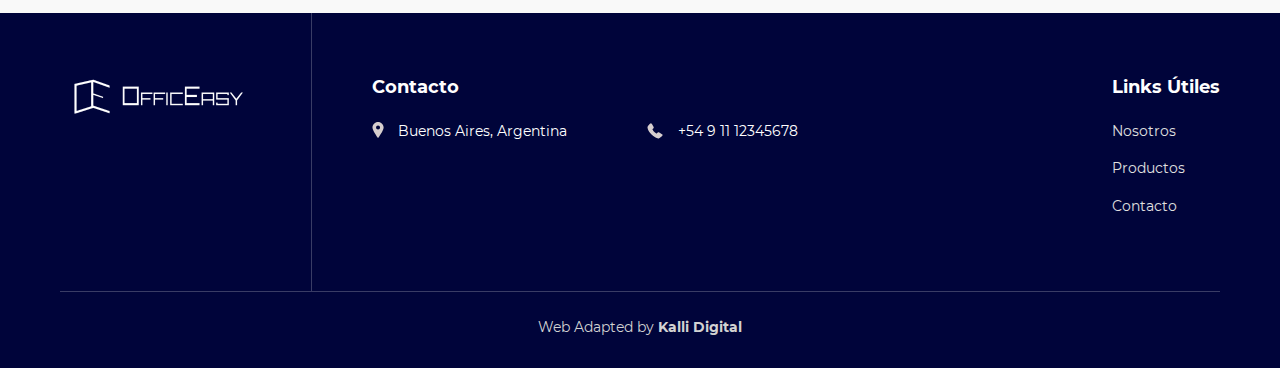
==== commit b592622c: "Avances" ====
--- a/casa_expandible.html
+++ b/casa_expandible.html
@@ -201,7 +201,7 @@
 				</div>
 	
 				<div class="about-right">
-					<img src="images/prueba_ofi_plegable.png" alt="О нас" class="wow fadeIn" data-wow-delay="0.5s">
+					<img src="images/expandible.png" alt="О нас" class="wow fadeIn" data-wow-delay="0.5s">
 				</div>
 			</div>
 
@@ -214,55 +214,19 @@
 			<h2 class="center-title wow fadeIn" data-wow-delay="0.1s">GALERÍA</h2>
 
 			<div class="gallery-wrap">
-				<a href="images/gallery-1.jpg" class="gallery-item wow fadeIn" data-effect="mfp-zoom-in" data-wow-delay="0.2s">
+				<a href="images/expandible_1.jpg" class="gallery-item wow fadeIn" data-effect="mfp-zoom-in" data-wow-delay="0.2s">
 					<span class="gallery-border"></span>
-					<img src="images/gallery-1.jpg" alt="Image 1">
-				</a>
-				<a href="images/gallery-2.jpg" class="gallery-item wow fadeIn" data-effect="mfp-zoom-in" data-wow-delay="0.3s">
+					<img src="images/expandible_1.jpg" alt="Image 1">
+				</a>
+				<a href="images/expandible_2.jpg" class="gallery-item wow fadeIn" data-effect="mfp-zoom-in" data-wow-delay="0.3s">
 					<span class="gallery-border"></span>
-					<img src="images/gallery-2.jpg" alt="Image 2">
-				</a>
-				<a href="images/gallery-3.jpg" class="gallery-item wow fadeIn" data-effect="mfp-zoom-in" data-wow-delay="0.4s"> 
+					<img src="images/expandible_2.jpg" alt="Image 2">
+				</a>
+				<a href="images/expandible_3.jpg" class="gallery-item wow fadeIn" data-effect="mfp-zoom-in" data-wow-delay="0.4s"> 
 					<span class="gallery-border"></span>
-					<img src="images/gallery-3.jpg" alt="Image 3">
-				</a>
-				<a href="images/gallery-4.jpg" class="gallery-item wow fadeIn" data-effect="mfp-zoom-in" data-wow-delay="0.5s">
-					<span class="gallery-border"></span>
-					<img src="images/gallery-4.jpg" alt="Image 4">
-				</a>
-				<a href="images/gallery-5.jpg" class="gallery-item wow fadeIn" data-effect="mfp-zoom-in" data-wow-delay="0.6s">
-					<span class="gallery-border"></span>
-					<img src="images/gallery-5.jpg" alt="Image 5">
-				</a>
-				<a href="images/gallery-6.jpg" class="gallery-item wow fadeIn" data-effect="mfp-zoom-in" data-wow-delay="0.7s">
-					<span class="gallery-border"></span>
-					<img src="images/gallery-6.jpg" alt="Image 6">
-				</a>
-
-				<a href="images/gallery-7.jpg" class="gallery-item" data-effect="mfp-zoom-in">
-					<span class="gallery-border"></span>
-					<img src="images/gallery-7.jpg" alt="Image 7">
-				</a>
-				<a href="images/gallery-8.jpg" class="gallery-item" data-effect="mfp-zoom-in">
-					<span class="gallery-border"></span>
-					<img src="images/gallery-8.jpg" alt="Image 8">
-				</a>
-				<a href="images/gallery-9.jpg" class="gallery-item" data-effect="mfp-zoom-in"> 
-					<span class="gallery-border"></span>
-					<img src="images/gallery-9.jpg" alt="Image 9">
-				</a>
-				<a href="images/gallery-10.jpg" class="gallery-item" data-effect="mfp-zoom-in">
-					<span class="gallery-border"></span>
-					<img src="images/gallery-10.jpg" alt="Image 10">
-				</a>
-				<a href="images/gallery-11.jpg" class="gallery-item" data-effect="mfp-zoom-in">
-					<span class="gallery-border"></span>
-					<img src="images/gallery-11.jpg" alt="Image 11">
-				</a>
-				<a href="images/gallery-12.jpg" class="gallery-item" data-effect="mfp-zoom-in">
-					<span class="gallery-border"></span>
-					<img src="images/gallery-12.jpg" alt="Image 12">
-				</a>
+					<img src="images/expandible_3.jpg" alt="Image 3">
+				</a>
+				
 			</div>
 
 			<!--<div class="gallery-btn">
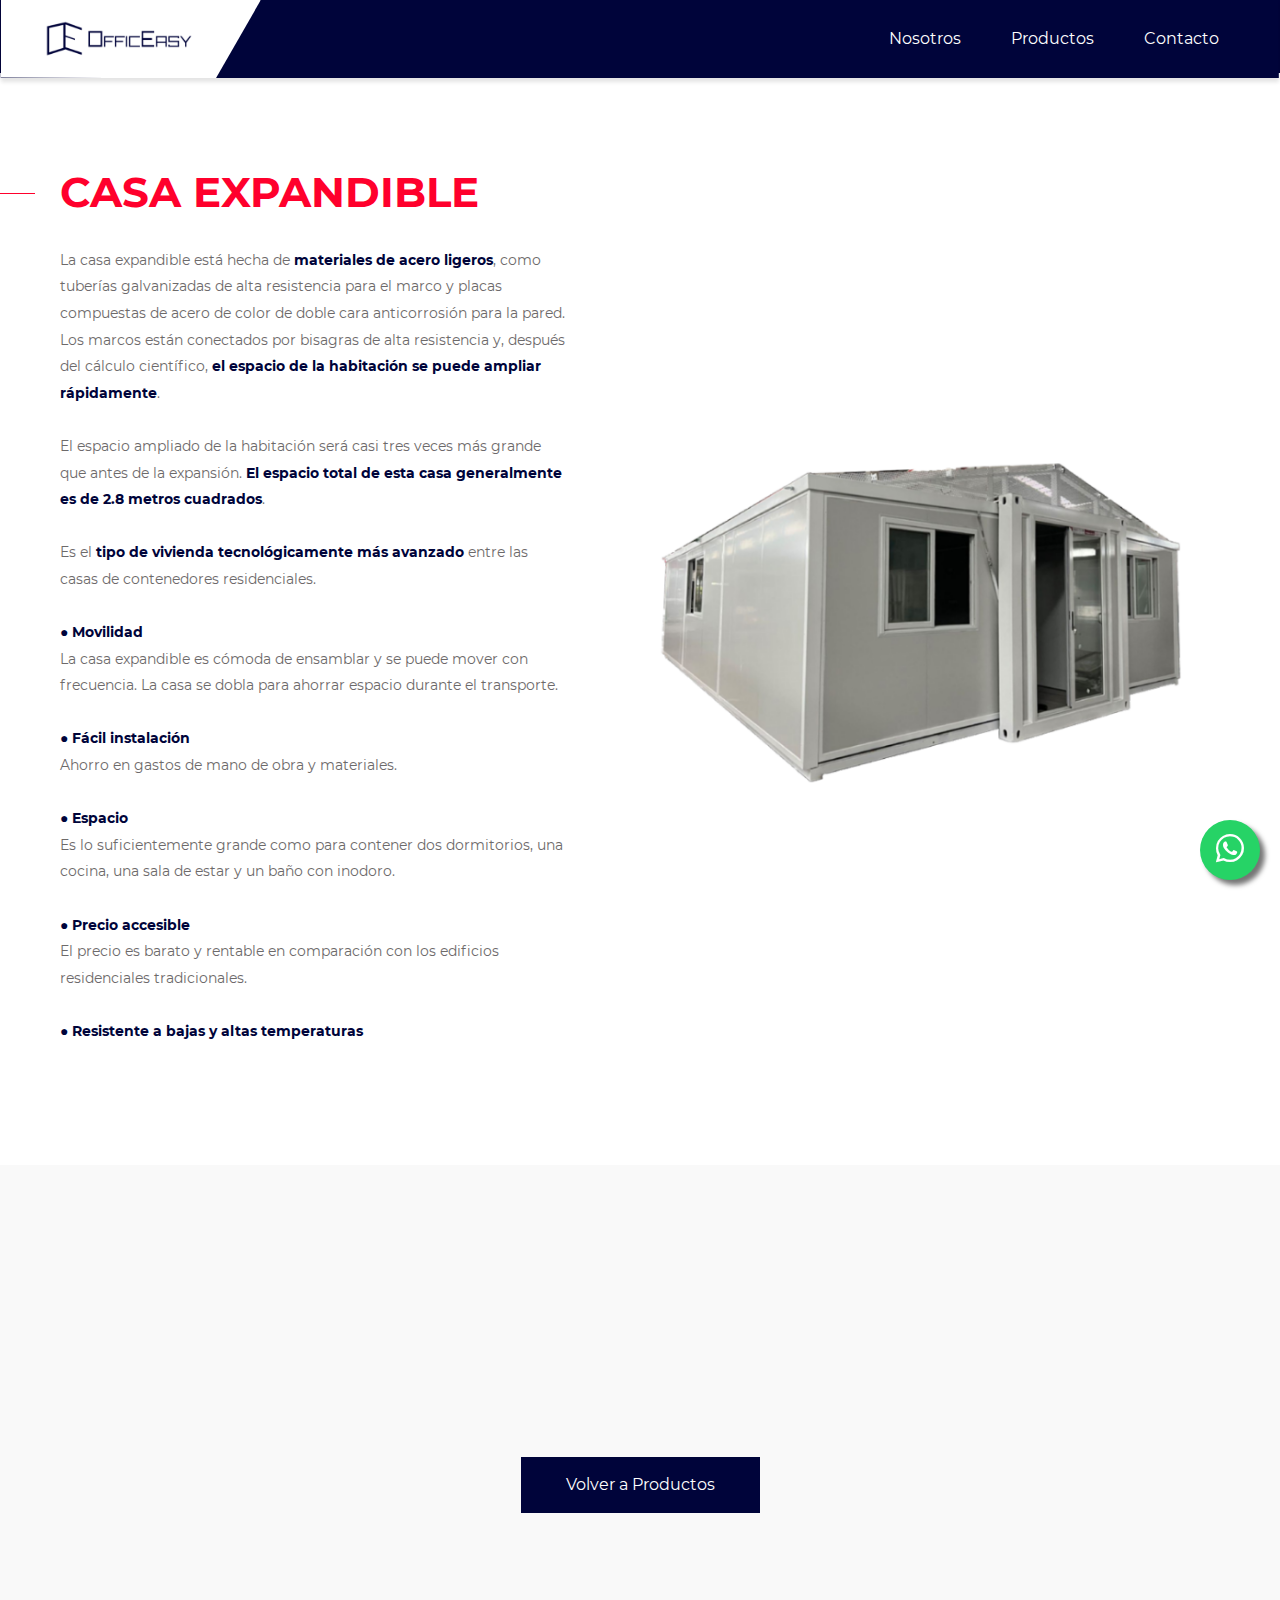
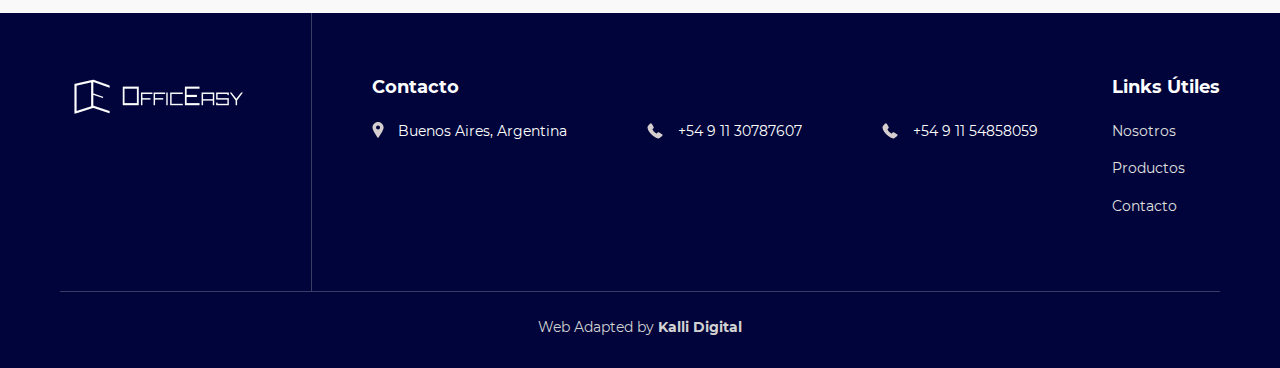
==== commit fd8871b7: "Avances" ====
--- a/casa_expandible.html
+++ b/casa_expandible.html
@@ -185,7 +185,7 @@
 						<br><br>
 
 						<strong>● Fácil instalación</strong><br>
-						Instalarla lleva tan solo 10 minutos, ahorra gastos en mano de obra y materiales. La entrega se realiza en un solo camión.
+						Ahorro en gastos de mano de obra y materiales.
 						<br><br>
 
 						<strong>● Espacio</strong><br>
@@ -195,6 +195,8 @@
 						<strong>● Precio accesible</strong><br>
 						El precio es barato y rentable en comparación con los edificios residenciales tradicionales.
 						<br><br>
+
+						<strong>● Resistente a bajas y altas temperaturas</strong><br>
 
 					</div>
 					<!--<a href="#productos" class="def-btn anchor-link wow fadeInLeft" data-wow-delay="0.4s">Order service</a>-->
@@ -285,9 +287,15 @@
 								<div class="footer-info-text">Buenos Aires, Argentina</div>
 							</div>
 							<div style="margin-left: 5rem;"> 
-								<a href="tel:79504575654" class="footer-info-item">
+								<a href="tel:1130787607" class="footer-info-item">
 								<div class="footer-info-icon"><img src="images/phone-gray.svg" alt="Phone"></div>
-								<div class="footer-info-text">+54 9 11 12345678</div>
+								<div class="footer-info-text">+54 9 11 30787607</div>
+								</a>
+							</div>
+							<div style="margin-left: 5rem;"> 
+								<a href="tel:1154858059" class="footer-info-item">
+								<div class="footer-info-icon"><img src="images/phone-gray.svg" alt="Phone"></div>
+								<div class="footer-info-text">+54 9 11 54858059</div>
 								</a>
 							</div>
 						</div>
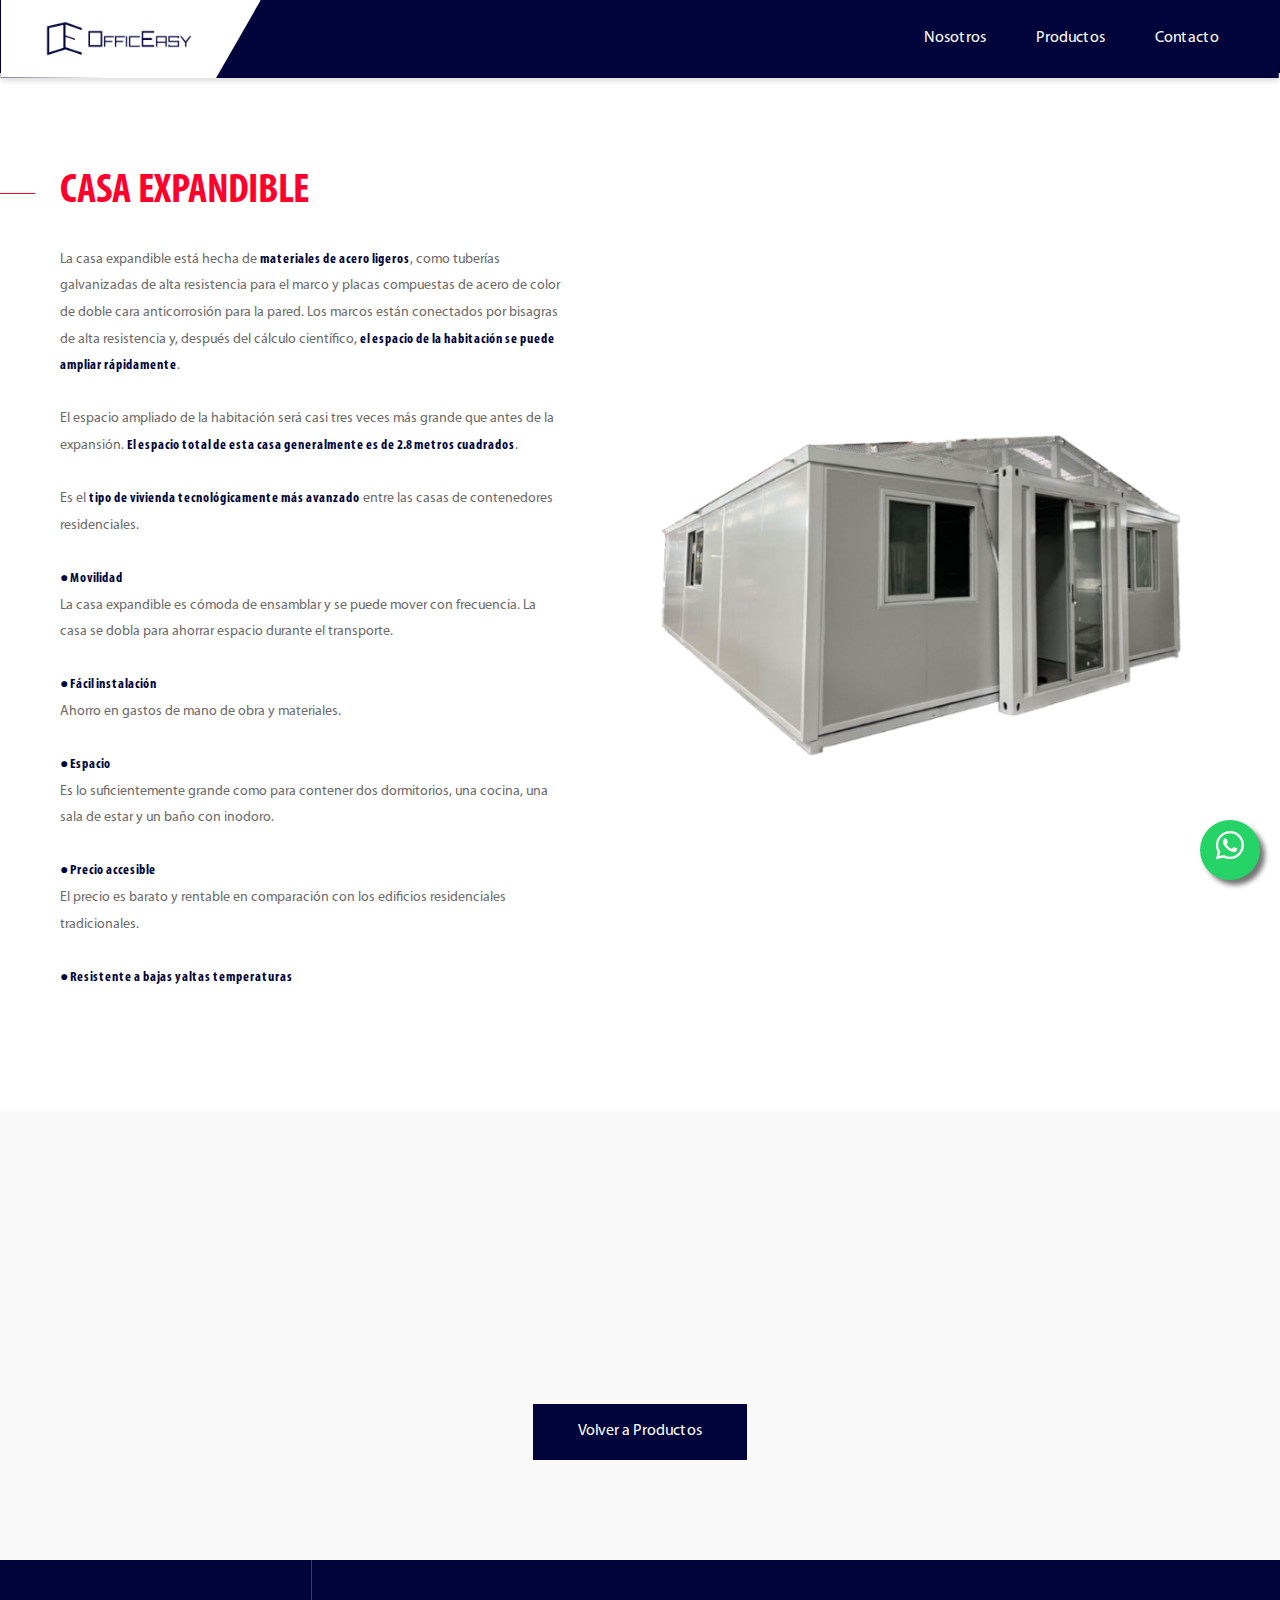
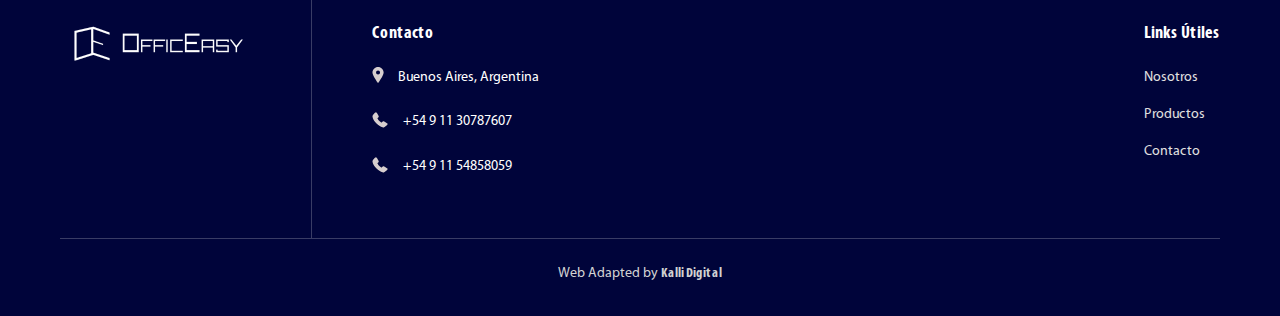
==== commit caaab88a: "fix footer" ====
--- a/casa_expandible.html
+++ b/casa_expandible.html
@@ -281,18 +281,19 @@
 
 					<div class="footer-nav">
 						<h5 class="footer-title">Contacto</h5>
-						<div style="display: flex;">
+						<div>
 							<div class="footer-info-item">
 								<div class="footer-info-icon"><img src="images/location-gray.svg" alt="Location"></div>
 								<div class="footer-info-text">Buenos Aires, Argentina</div>
 							</div>
-							<div style="margin-left: 5rem;"> 
+							<div> 
 								<a href="tel:1130787607" class="footer-info-item">
 								<div class="footer-info-icon"><img src="images/phone-gray.svg" alt="Phone"></div>
 								<div class="footer-info-text">+54 9 11 30787607</div>
 								</a>
 							</div>
-							<div style="margin-left: 5rem;"> 
+							<br>
+							<div> 
 								<a href="tel:1154858059" class="footer-info-item">
 								<div class="footer-info-icon"><img src="images/phone-gray.svg" alt="Phone"></div>
 								<div class="footer-info-text">+54 9 11 54858059</div>
--- a/fonts/stylesheet.css
+++ b/fonts/stylesheet.css
@@ -61,3 +61,169 @@
     font-display: swap;
 }
 
+@font-face {
+    font-family: 'Myriad Pro';
+    src: url('MyriadPro-Bold.woff2') format('woff2'),
+        url('MyriadPro-Bold.woff') format('woff');
+    font-weight: bold;
+    font-style: normal;
+    font-display: swap;
+}
+
+@font-face {
+    font-family: 'Myriad Pro';
+    src: url('MyriadPro-BoldIt.woff2') format('woff2'),
+        url('MyriadPro-BoldIt.woff') format('woff');
+    font-weight: bold;
+    font-style: italic;
+    font-display: swap;
+}
+
+@font-face {
+    font-family: 'Myriad Pro';
+    src: url('MyriadPro-CondIt.woff2') format('woff2'),
+        url('MyriadPro-CondIt.woff') format('woff');
+    font-weight: normal;
+    font-style: italic;
+    font-display: swap;
+}
+
+@font-face {
+    font-family: 'Myriad Pro';
+    src: url('MyriadPro-Cond.woff2') format('woff2'),
+        url('MyriadPro-Cond.woff') format('woff');
+    font-weight: normal;
+    font-style: normal;
+    font-display: swap;
+}
+
+@font-face {
+    font-family: 'Myriad Pro';
+    src: url('MyriadPro-BoldCond.woff2') format('woff2'),
+        url('MyriadPro-BoldCond.woff') format('woff');
+    font-weight: bold;
+    font-style: normal;
+    font-display: swap;
+}
+
+@font-face {
+    font-family: 'Myriad Pro';
+    src: url('MyriadPro-BoldCondIt.woff2') format('woff2'),
+        url('MyriadPro-BoldCondIt.woff') format('woff');
+    font-weight: bold;
+    font-style: italic;
+    font-display: swap;
+}
+
+@font-face {
+    font-family: 'Myriad Pro';
+    src: url('MyriadPro-Regular.woff2') format('woff2'),
+        url('MyriadPro-Regular.woff') format('woff');
+    font-weight: normal;
+    font-style: normal;
+    font-display: swap;
+}
+
+@font-face {
+    font-family: 'Myriad Pro';
+    src: url('MyriadPro-Semibold.woff2') format('woff2'),
+        url('MyriadPro-Semibold.woff') format('woff');
+    font-weight: 600;
+    font-style: normal;
+    font-display: swap;
+}
+
+@font-face {
+    font-family: 'Myriad Pro';
+    src: url('MyriadPro-Light.woff2') format('woff2'),
+        url('MyriadPro-Light.woff') format('woff');
+    font-weight: 300;
+    font-style: normal;
+    font-display: swap;
+}
+
+@font-face {
+    font-family: 'Myriad Pro';
+    src: url('MyriadPro-SemiboldIt.woff2') format('woff2'),
+        url('MyriadPro-SemiboldIt.woff') format('woff');
+    font-weight: 600;
+    font-style: italic;
+    font-display: swap;
+}
+
+@font-face {
+    font-family: 'PT Sans';
+    src: url('PTSans-Regular.woff2') format('woff2'),
+        url('PTSans-Regular.woff') format('woff');
+    font-weight: normal;
+    font-style: normal;
+    font-display: swap;
+}
+
+@font-face {
+    font-family: 'PT Sans';
+    src: url('PTSans-Italic.woff2') format('woff2'),
+        url('PTSans-Italic.woff') format('woff');
+    font-weight: normal;
+    font-style: italic;
+    font-display: swap;
+}
+
+@font-face {
+    font-family: 'PT Sans Caption';
+    src: url('PTSans-CaptionBold.woff2') format('woff2'),
+        url('PTSans-CaptionBold.woff') format('woff');
+    font-weight: bold;
+    font-style: normal;
+    font-display: swap;
+}
+
+@font-face {
+    font-family: 'PT Sans Narrow';
+    src: url('PTSans-Narrow.woff2') format('woff2'),
+        url('PTSans-Narrow.woff') format('woff');
+    font-weight: normal;
+    font-style: normal;
+    font-display: swap;
+}
+
+@font-face {
+    font-family: 'PT Sans Narrow';
+    src: url('PTSans-NarrowBold.woff2') format('woff2'),
+        url('PTSans-NarrowBold.woff') format('woff');
+    font-weight: bold;
+    font-style: normal;
+    font-display: swap;
+}
+
+@font-face {
+    font-family: 'PT Sans Caption';
+    src: url('PTSans-Caption.woff2') format('woff2'),
+        url('PTSans-Caption.woff') format('woff');
+    font-weight: normal;
+    font-style: normal;
+    font-display: swap;
+}
+
+@font-face {
+    font-family: 'PT Sans';
+    src: url('PTSans-BoldItalic.woff2') format('woff2'),
+        url('PTSans-BoldItalic.woff') format('woff');
+    font-weight: bold;
+    font-style: italic;
+    font-display: swap;
+}
+
+@font-face {
+    font-family: 'PT Sans';
+    src: url('PTSans-Bold.woff2') format('woff2'),
+        url('PTSans-Bold.woff') format('woff');
+    font-weight: bold;
+    font-style: normal;
+    font-display: swap;
+}
+
+
+
+  
+
--- a/css/style.css
+++ b/css/style.css
@@ -7,7 +7,7 @@
 }
 
 body {
-	font-family: 'Montserrat';
+	font-family: 'Myriad Pro';
 	font-size: 16px;
 	line-height: 1.6;
 	min-width: 320px;
@@ -38,7 +38,7 @@
 
 input, textarea {
 	background-color: #F6F6F6;
-	font-family: 'Montserrat';
+	font-family: 'PT Sans';
 }
 input::placeholder, 
 textarea::placeholder {
@@ -417,7 +417,7 @@
 .services-item {
 	box-shadow: 0px 1px 12px 1px rgba(0, 0, 0, 0.15);
 	width: 33.3%;
-	height: 100%;
+	/*height: 100%;*/
 }
 .services-thumb img {
 	display: block;
@@ -480,7 +480,7 @@
 	display: block;
 	padding: 22px 25px;
 	background-color: #F6F6F6;
-	font-family: 'Montserrat';
+	font-family: 'PT Sans';
 	font-size: 16px;
 	border: none;
 	width: 100%;
@@ -497,7 +497,7 @@
 	padding: 20px 25px;
 	border: none;
 	cursor: pointer;
-	font-family: 'Montserrat';
+	font-family: 'PT Sans';
 	font-size: 16px;
 	transition: background-color 0.35s ease;
 }
@@ -1001,7 +1001,7 @@
 .form-right form input,
 .form-right form textarea {
 	font-size: 14px;
-	font-family: 'Montserrat';
+	font-family: 'PT Sans';
 	display: block;
 	width: 100%;
 	padding: 22px 30px;
@@ -1666,7 +1666,7 @@
 		justify-content: center;
 	}
 	.services-item {
-		width: 250px;
+		width: 90%;
 	}
 	/* Services 575 END */
 
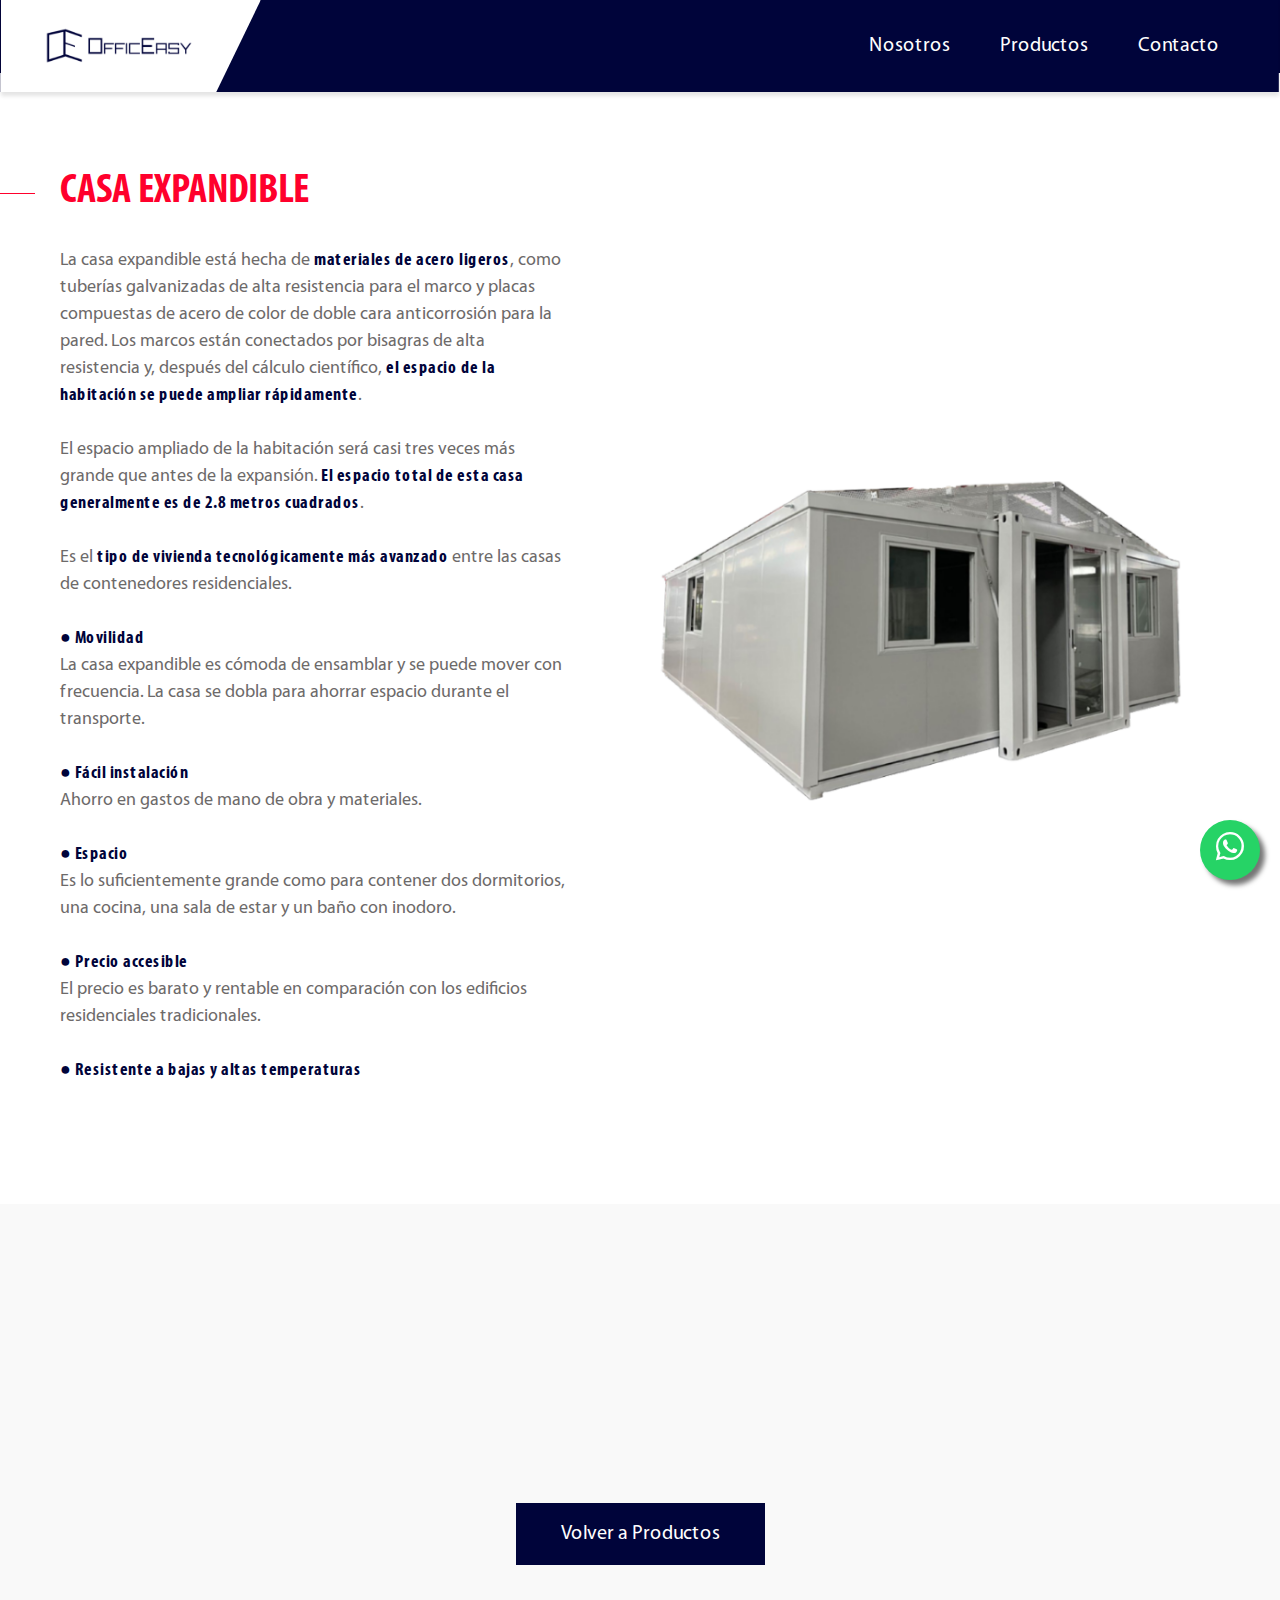
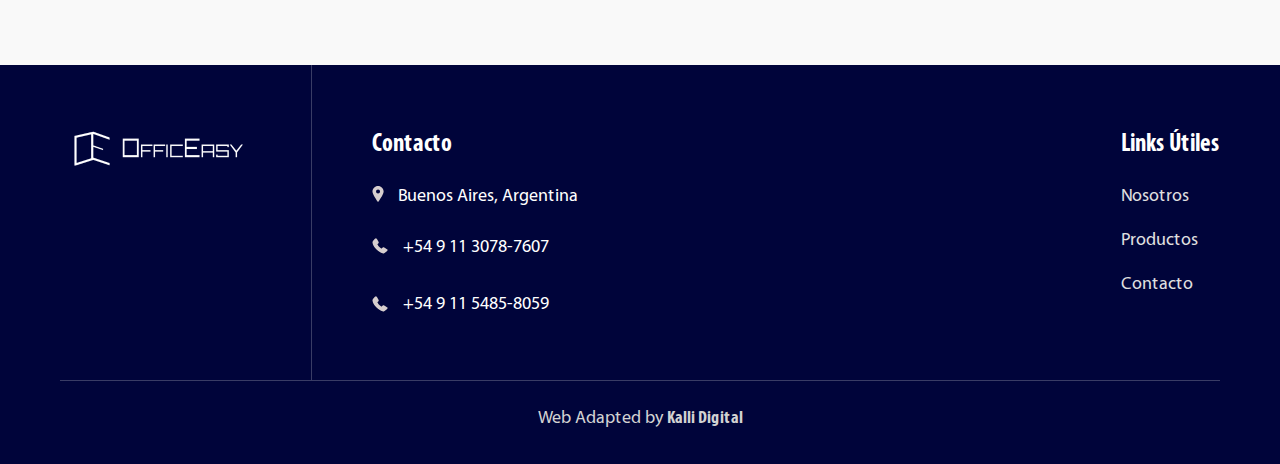
==== commit 71b0b740: "correcciones" ====
--- a/casa_expandible.html
+++ b/casa_expandible.html
@@ -289,14 +289,14 @@
 							<div> 
 								<a href="tel:1130787607" class="footer-info-item">
 								<div class="footer-info-icon"><img src="images/phone-gray.svg" alt="Phone"></div>
-								<div class="footer-info-text">+54 9 11 30787607</div>
+								<div class="footer-info-text">+54 9 11 3078-7607</div>
 								</a>
 							</div>
 							<br>
 							<div> 
 								<a href="tel:1154858059" class="footer-info-item">
 								<div class="footer-info-icon"><img src="images/phone-gray.svg" alt="Phone"></div>
-								<div class="footer-info-text">+54 9 11 54858059</div>
+								<div class="footer-info-text">+54 9 11 5485-8059</div>
 								</a>
 							</div>
 						</div>
--- a/css/style.css
+++ b/css/style.css
@@ -8,7 +8,7 @@
 
 body {
 	font-family: 'Myriad Pro';
-	font-size: 16px;
+	font-size: 20px;
 	line-height: 1.6;
 	min-width: 320px;
 	position: relative;
@@ -18,7 +18,7 @@
 
 h1,h2,h3,h4,h5,h6 {
 	margin-top: 0;
-	margin-bottom: 20px;
+	margin-bottom: 5px;
 }
 
 strong {
@@ -86,10 +86,11 @@
 }
 .def-desc {
 	color: #6D6A6A;
-	font-size: 14px;
-	line-height: 1.9;
+	font-size: 18px;
+	line-height: 1.5;
 }
 .def-desc strong {
+	letter-spacing: 0.5px;
 	color: #00043A;
 }
 
@@ -98,7 +99,7 @@
 	padding: 15px 45px;
 	display: inline-block;
 	transition: background-color 0.35s ease;
-	font-size: 16px;
+	font-size: 20px;
 	color: #fff;
 }
 .def-btn:hover {
@@ -261,11 +262,11 @@
 	margin: 65px auto;
 }
 .banner-subtitle {
-	font-size: 16px;
+	font-size: 24px;
 	margin-bottom: 10px;
 }
 .banner-title {
-	font-size: 46px;
+	font-size: 60px;
 	font-weight: 300;
 	line-height: 1.3;
 }
@@ -429,8 +430,7 @@
 	padding: 15px 20px 30px 20px;
 }
 .services-title {
-	font-size: 20px;
-	margin-bottom: 10px;
+	font-size: 28px;
 }
 .services-desc {
 	margin-bottom: 15px;
@@ -818,11 +818,11 @@
 }
 .why-features-icon {
 	margin-right: 15px;
+	margin-top: 10px;
 }
 .why-features-title {
-	font-size: 18px;
+	font-size: 25px;
 	font-weight: 700;
-	margin-bottom: 10px;
 }
 .why-features-desc {
 	color: #6D6A6A;
@@ -1023,14 +1023,6 @@
 # btn-wsp button
 --------------------------------------------------------------*/
 
-.btn-wsp{
-	line-height: 55px;
-	bottom: 30px;
-	border-radius: 50px;
-	text-align: center;
-	font-size: 30px;
-  }
-
 .btn-wsp {
 	position: fixed;
 	visibility: visible;
@@ -1042,36 +1034,39 @@
 	background: #26D366;
 	width: 60px;
 	height: 60px;
+	display: flex;
+	align-items: center;
+	justify-content: center;
 	transition: all 0.4s;
 	box-shadow: 5px 5px 5px rgba(0, 0, 0, 0.54);
-  }
-  
-  .btn-wsp i {
+}
+
+.btn-wsp i {
 	font-size: 28px;
 	color: #fff;
-	line-height: 0;
-  }
-  
-  .btn-wsp:hover {
+}
+
+.btn-wsp:hover {
 	background: #fff;
 	color: #26D366;
-  }
-  
-  .btn-wsp:hover i {
+}
+
+.btn-wsp:hover i {
 	color: #26D366;
-  }
-  
-  .btn-wsp.active {
+}
+
+.btn-wsp.active {
 	visibility: visible;
 	opacity: 1;
-  }
+}
+
 
 
 /* Footer START */
 .site-footer {
 	background-color: #00043A;
 	color: #fff;
-	font-size: 14px;
+	font-size: 18px;
 }
 .footer-row {
 	display: flex;
@@ -1097,13 +1092,13 @@
 	line-height: 1.7;
 }
 .footer-title {
-	font-size: 18px;
+	font-size: 25px;
 	margin-bottom: 18px;
 }
 .footer-nav ul {
 	list-style-type: none;
 	padding: 0;
-	font-size: 14px;
+	font-size: 18px;
 	color: #E0E0E0;
 }
 .footer-nav ul li:nth-last-child(n+2) {
@@ -1229,14 +1224,14 @@
 		font-size: 20px;
 	}
 	.banner-title {
-		font-size: 32px;
+		font-size: 40px;
 	}
 	.banner-subtitle {
-		font-size: 14px;
+		font-size: 18px;
 	}
 	.def-btn {
 		padding: 12px 40px;
-		font-size: 14px;
+		font-size: 20px;
 	}
 	/* Banner 992 END */
 
@@ -1255,6 +1250,7 @@
 		margin: 0 auto;
 		width: 100%;
 		max-width: 505px;
+		height: 300px;
 	}
 	/* About 992 END */
 
@@ -1297,8 +1293,11 @@
 		column-gap: 20px;
 	}
 	.services-title {
-		font-size: 18px;
+		font-size: 20px;
 		line-height: 1.5;
+	}
+	.services-desc{
+		font-size: 15px;
 	}
 	.services-btn {
 		padding: 10px 25px;
@@ -1335,10 +1334,10 @@
 		max-width: 25px;
 	}
 	.why-features-title {
-		font-size: 16px;
+		font-size: 20px;
 	}
 	.why-features-desc {
-		font-size: 14px;
+		font-size: 17px;
 	}
 	/* Why us 992 END */
 
@@ -1540,7 +1539,7 @@
 
 	/* Services 768 START */
 	.services-title {
-		font-size: 16px;
+		font-size: 20px;
 	}
 	.services-body {
 		padding: 10px 15px 20px 15px;
@@ -1639,15 +1638,15 @@
 		padding: 60px 20px 100px 20px;
 	}
 	.banner-subtitle {
-		font-size: 12px;
+		font-size: 18px;
 	}
 	.banner-title {
-		font-size: 28px;
+		font-size: 40px;
 		line-height: 1.5;
 	}
 	.banner-btn {
 		padding: 10px 30px;
-		font-size: 12px;
+		font-size: 20px;
 	}
 	/* Banner 575 END */
 
@@ -1667,6 +1666,7 @@
 	}
 	.services-item {
 		width: 90%;
+		font-size: 15px;
 	}
 	/* Services 575 END */
 
@@ -1704,7 +1704,7 @@
 	}
 	.form-right form input, 
 	.form-right form textarea {
-		font-size: 12px;
+		font-size: 20px;
 		margin-bottom: 20px;
 	}
 	/* Form 575 END */
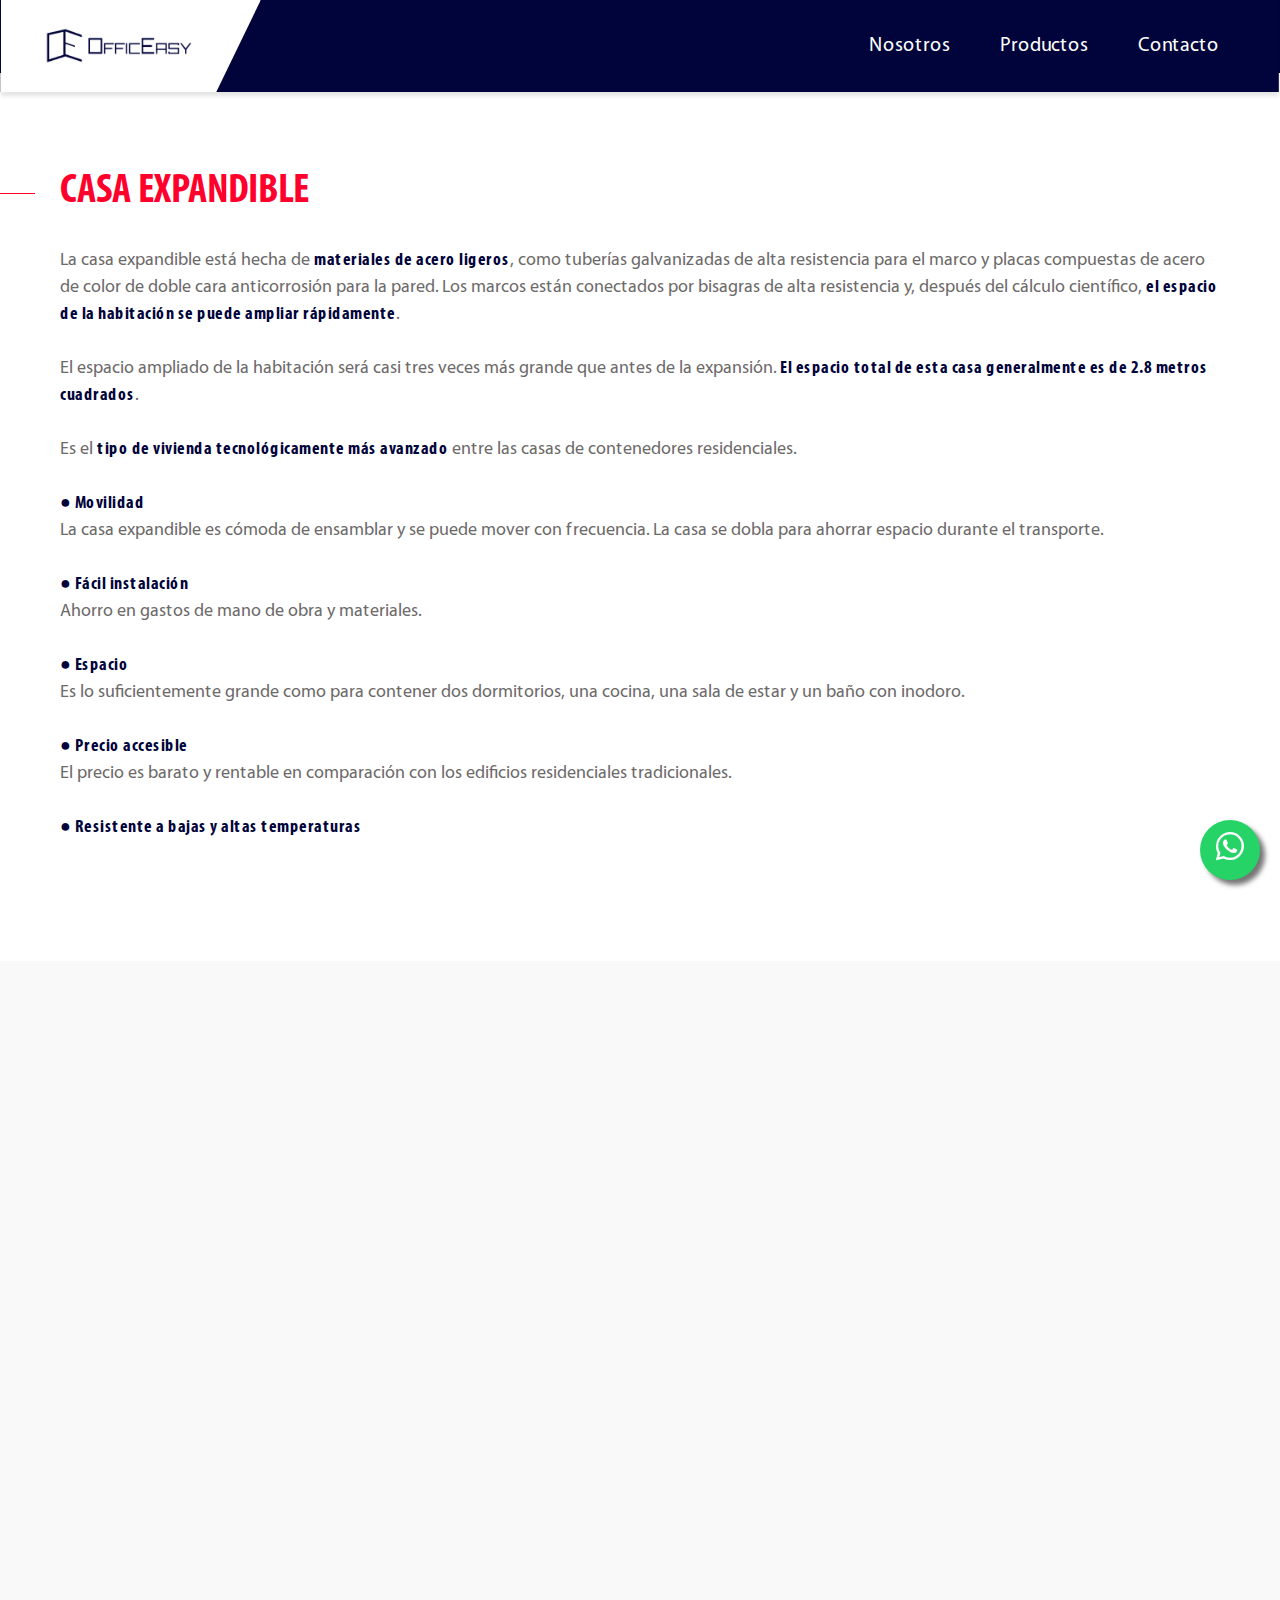
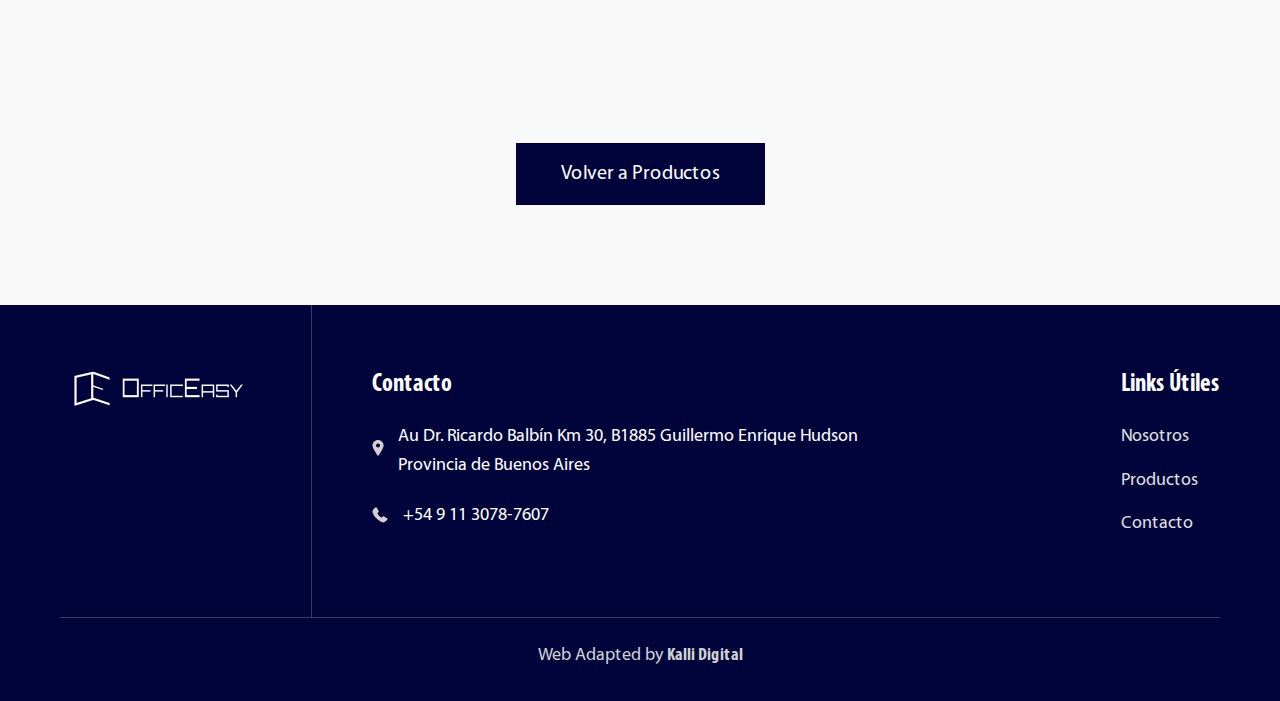
==== commit 31afbc4a: "avance con tipos casa expandible" ====
--- a/casa_expandible.html
+++ b/casa_expandible.html
@@ -70,7 +70,7 @@
 					<!--<div class="header-desc">Construction work of all kinds</div>
 					<div class="header-right">
 						<div class="header-info">
-							<img src="images/location.svg" alt="ул. Гагарина 5Б г. Сочи">
+							<img src="images/location.svg" alt="">
 							<span>Greenbe street 5B, Latvia</span>
 						</div>
 						<a href="tel:79504575654" class="header-info">
@@ -83,7 +83,7 @@
 								<img src="images/social-twitter.svg" alt="Twitter">
 							</a>
 							<a href="#">
-								<img src="images/social-vk.svg" alt="Вконтакте">
+								<img src="images/social-vk.svg" alt="">
 							</a>
 							<a href="#">
 								<img src="images/social-facebook.svg" alt="Facebook">
@@ -135,11 +135,11 @@
 			</nav>
 
 			<div class="header-mobile-info">
-				<img src="images/location.svg" alt="ул. Гагарина 5Б г. Сочи">
+				<img src="images/location.svg" alt="">
 				<span>Buenos Aires</span>
 			</div>
 			<a href="tel:79504575654" class="header-mobile-info">
-				<img src="images/phone.svg" alt="+7 950 457 5654">
+				<img src="images/phone.svg" alt="">
 				<span>+54 9 11 1234 5678</span>
 			</a>
 
@@ -148,7 +148,7 @@
 					<img src="images/social-twitter.svg" alt="Twitter">
 				</a>
 				<a href="#">
-					<img src="images/social-vk.svg" alt="Вконтакте">
+					<img src="images/social-vk.svg" alt="">
 				</a>
 				<a href="#">
 					<img src="images/social-facebook.svg" alt="Facebook">
@@ -167,7 +167,7 @@
 		<div class="container">
 
 			<div class="about-row">
-				<div class="about-left">
+				<div>
 					<h2 class="def-title wow fadeInLeft" data-wow-delay="0.2s">CASA EXPANDIBLE</h2>
 					<div class="def-desc wow fadeInLeft" data-wow-delay="0.3s">
 						La casa expandible está hecha de <strong>materiales de acero ligeros</strong>, 
@@ -202,9 +202,9 @@
 					<!--<a href="#productos" class="def-btn anchor-link wow fadeInLeft" data-wow-delay="0.4s">Order service</a>-->
 				</div>
 	
-				<div class="about-right">
-					<img src="images/expandible.png" alt="О нас" class="wow fadeIn" data-wow-delay="0.5s">
-				</div>
+				<!--div class="about-right">
+					<img src="images/expandible.png" alt="" class="wow fadeIn" data-wow-delay="0.5s">
+				</div-->
 			</div>
 
 		</div>
@@ -212,10 +212,11 @@
 
 
 	<section class="s-gallery" id="s-gallery" style="background-color: #F9F9F9;">
-		<div class="container">
-			<h2 class="center-title wow fadeIn" data-wow-delay="0.1s">GALERÍA</h2>
-
-			<div class="gallery-wrap">
+		<h2 class="center-title wow fadeIn" data-wow-delay="0.1s">TIPOS DE CASAS EXPANDIBLES</h2>
+		
+		<div class="services-row">
+
+			<!-- comeento la galeria que estaba div class="gallery-wrap">
 				<a href="images/expandible_1.jpg" class="gallery-item wow fadeIn" data-effect="mfp-zoom-in" data-wow-delay="0.2s">
 					<span class="gallery-border"></span>
 					<img src="images/expandible_1.jpg" alt="Image 1">
@@ -229,11 +230,54 @@
 					<img src="images/expandible_3.jpg" alt="Image 3">
 				</a>
 				
-			</div>
+			</div-->
 
 			<!--<div class="gallery-btn">
 				<a href="#" class="def-btn wow fadeInUp" data-wow-delay="0.2s">Ver más</a>
 			</div>-->
+
+			<div class="services-item wow fadeIn" data-wow-delay="0.1s">
+				<div class="services-thumb">
+					<img style="height: 225px;" src="images/Plegable_miniatura.png">
+				</div>
+				<div class="services-body">
+					<h4 class="services-title">Tipo 1</h4>
+					<div class="services-desc">
+						Tienen muchas ventajas en el transporte. Pueden cargarse y descargarse varias veces sin sufrir daños, y el transporte plegable ahorra en gran medida los costos de envío.
+					</div>
+
+					<a href="oficina_plegable.html" class="def-btn" style="width: 100%;text-align: center;padding: 10px 45px;">Más Info.</a>
+				</div>
+			</div>
+
+
+			<div class="services-item wow fadeIn" data-wow-delay="0.2s">
+				<div class="services-thumb">
+					<img style="height: 225px;" src="images/portada_apilable.png" >
+				</div>
+				<div class="services-body">
+					<h4 class="services-title">Tipo 2</h4>
+					<div class="services-desc">
+						Es una unidad completa en sí misma, que puede utilizarse tanto como oficina portátil individual, o combinarse lateralmente o apilarse en dos o tres plantas.
+					</div>
+					<!--<a href="#modal-form" data-effect="mfp-zoom-in" class="def-btn services-btn">Order service</a>-->
+					<a href="oficina_apilable.html" class="def-btn" style="width: 100%;text-align: center;padding: 10px 45px;">Más Info.</a>
+				</div>
+			</div>
+
+			<div class="services-item wow fadeIn" data-wow-delay="0.3s">
+				<div class="services-thumb">
+					<img style="height: 225px;" src="images/Portada_expandible.png">
+				</div>
+				<div class="services-body">
+					<h4 class="services-title">Tipo 3</h4>
+					<div class="services-desc">
+						Es el tipo de vivienda tecnológicamente más avanzado entre las casas de contenedores residenciales, con una superficie total de 54 metros cuadrados.
+					</div>
+					<!--<a href="#modal-form" data-effect="mfp-zoom-in" class="def-btn services-btn">Order service</a>-->
+					<a href="casa_expandible.html" class="def-btn" style="width: 100%;text-align: center;padding: 10px 45px;">Más Info.</a>
+				</div>
+			</div>
 			
 		</div>
 
@@ -284,7 +328,8 @@
 						<div>
 							<div class="footer-info-item">
 								<div class="footer-info-icon"><img src="images/location-gray.svg" alt="Location"></div>
-								<div class="footer-info-text">Buenos Aires, Argentina</div>
+								<div class="footer-info-text">Au Dr. Ricardo Balbín Km 30, B1885 Guillermo Enrique Hudson <br>
+									Provincia de Buenos Aires</div>
 							</div>
 							<div> 
 								<a href="tel:1130787607" class="footer-info-item">
@@ -292,13 +337,6 @@
 								<div class="footer-info-text">+54 9 11 3078-7607</div>
 								</a>
 							</div>
-							<br>
-							<div> 
-								<a href="tel:1154858059" class="footer-info-item">
-								<div class="footer-info-icon"><img src="images/phone-gray.svg" alt="Phone"></div>
-								<div class="footer-info-text">+54 9 11 5485-8059</div>
-								</a>
-							</div>
 						</div>
 
 						
@@ -309,7 +347,7 @@
 								<img src="images/social-twitter-gray.svg" alt="Twitter">
 							</a>
 							<a href="#">
-								<img src="images/social-vk-gray.svg" alt="Вконтакте">
+								<img src="images/social-vk-gray.svg" alt="">
 							</a>
 							<a href="#">
 								<img src="images/social-facebook-gray.svg" alt="Facebook">
--- a/css/style.css
+++ b/css/style.css
@@ -1060,6 +1060,62 @@
 	opacity: 1;
 }
 
+.form-row {
+	display: flex; 
+	align-items: flex-start;
+	gap: 20px;
+	flex-wrap: wrap; 
+}
+
+.form-right {
+	width: 55%; 
+}
+
+.form-map {
+	width: 40%; 
+}
+
+.map-container {
+	background-color: #F6F6F6;
+	padding: 15px;
+	box-shadow: 0px -1px 8px 4px rgba(88, 83, 83, 0.12);
+	border-radius: 5px;
+}
+
+/* Responsividad para dispositivos móviles */
+@media (max-width: 768px) {
+	.form-row {
+		flex-direction: column; 
+		gap: 10px; 
+	}
+
+	.form-right,
+	.form-map {
+		width: 100%; 
+	}
+
+	.map-container iframe {
+		height: 300px; 
+	}
+}
+
+
+@media (max-width: 992px) and (min-width: 769px) {
+	.form-row {
+		flex-direction: column; 
+		gap: 20px; 
+	}
+
+	.form-right,
+	.form-map {
+		width: 100%; 
+	}
+
+	.map-container iframe {
+		height: 400px; 
+	}
+}
+
 
 
 /* Footer START */
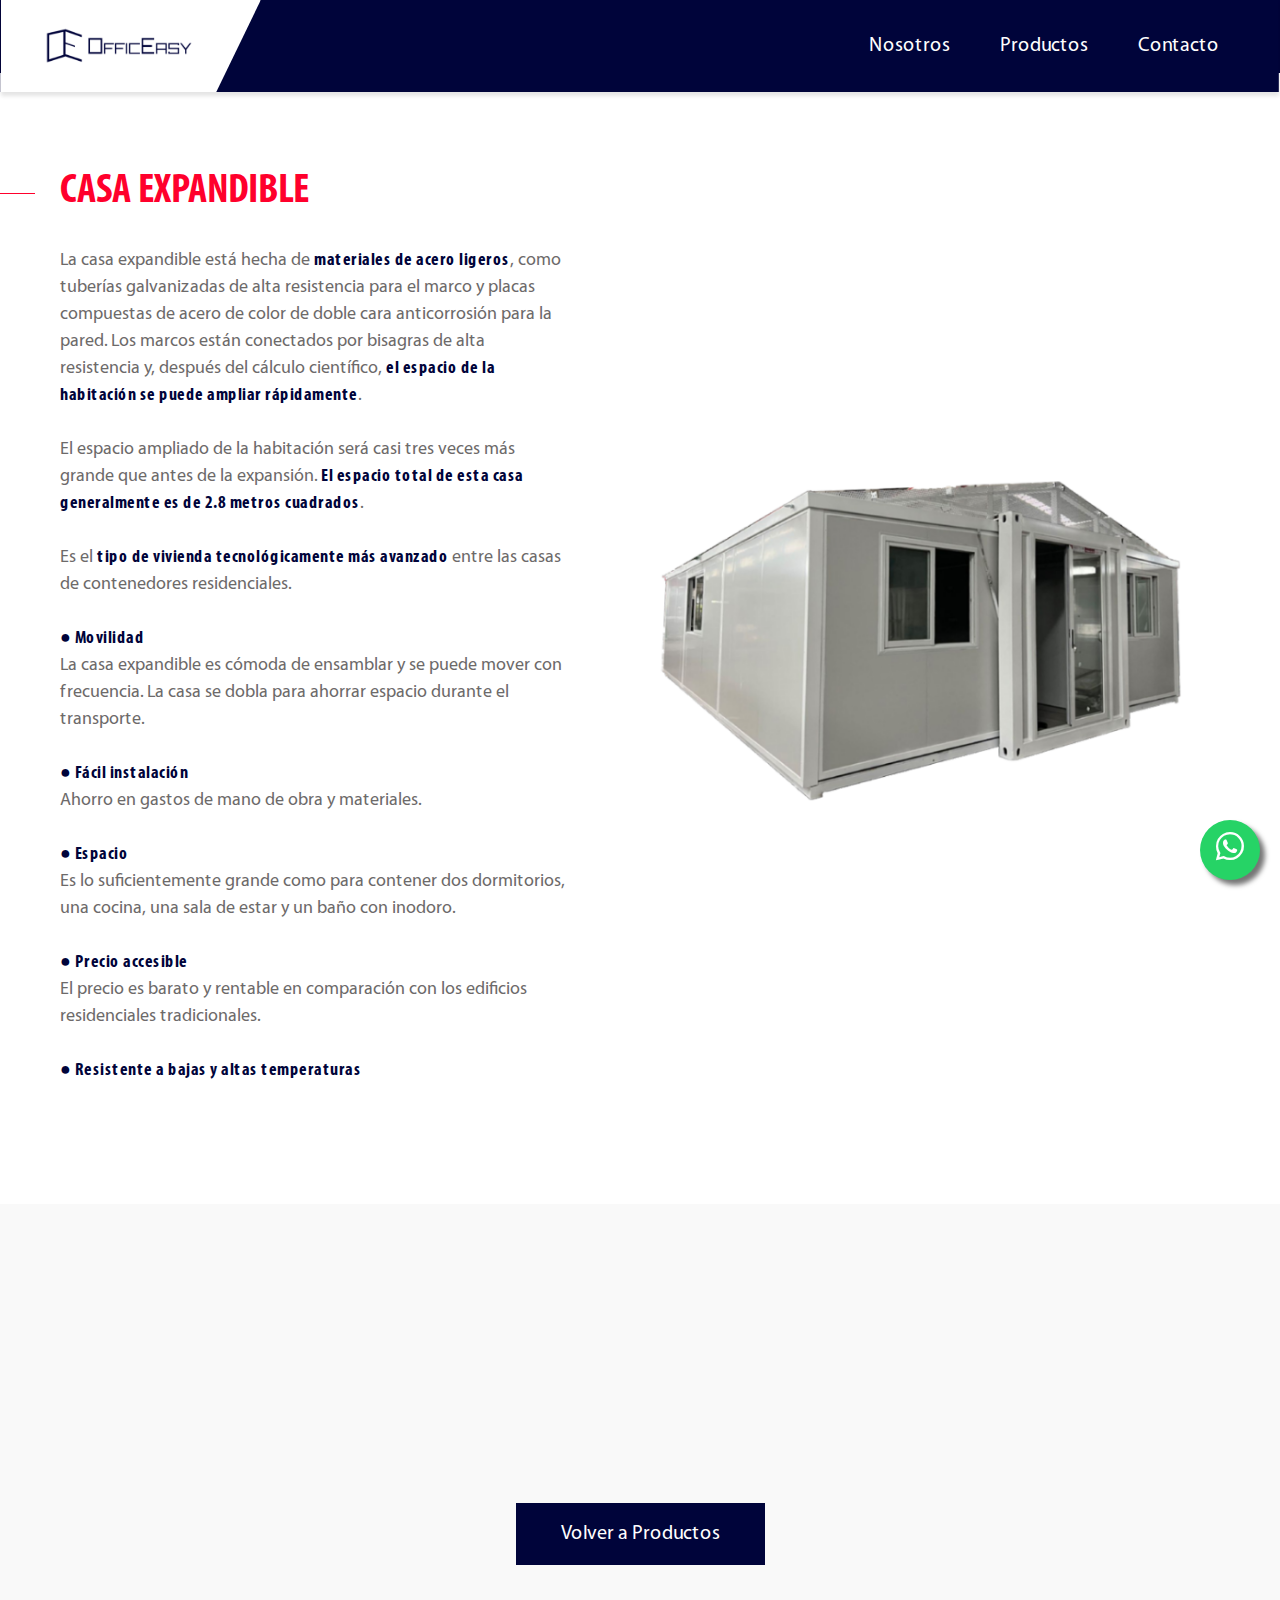
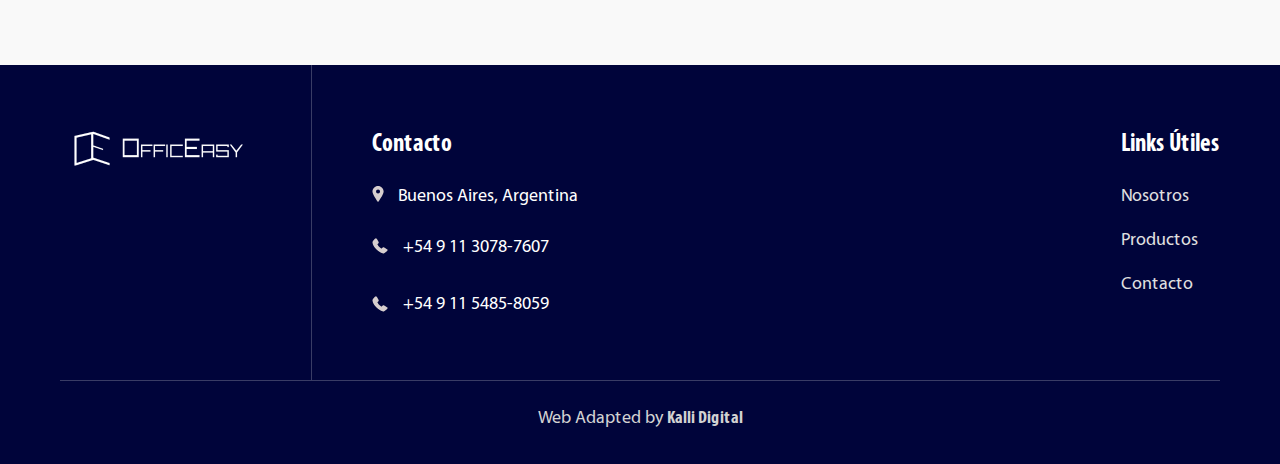
==== commit 380092c6: "Fix nro de wsp" ====
--- a/casa_expandible.html
+++ b/casa_expandible.html
@@ -167,7 +167,7 @@
 		<div class="container">
 
 			<div class="about-row">
-				<div>
+				<div class="about-left">
 					<h2 class="def-title wow fadeInLeft" data-wow-delay="0.2s">CASA EXPANDIBLE</h2>
 					<div class="def-desc wow fadeInLeft" data-wow-delay="0.3s">
 						La casa expandible está hecha de <strong>materiales de acero ligeros</strong>, 
@@ -202,9 +202,9 @@
 					<!--<a href="#productos" class="def-btn anchor-link wow fadeInLeft" data-wow-delay="0.4s">Order service</a>-->
 				</div>
 	
-				<!--div class="about-right">
+				<div class="about-right">
 					<img src="images/expandible.png" alt="" class="wow fadeIn" data-wow-delay="0.5s">
-				</div-->
+				</div>
 			</div>
 
 		</div>
@@ -212,11 +212,10 @@
 
 
 	<section class="s-gallery" id="s-gallery" style="background-color: #F9F9F9;">
-		<h2 class="center-title wow fadeIn" data-wow-delay="0.1s">TIPOS DE CASAS EXPANDIBLES</h2>
-		
-		<div class="services-row">
-
-			<!-- comeento la galeria que estaba div class="gallery-wrap">
+		<div class="container">
+			<h2 class="center-title wow fadeIn" data-wow-delay="0.1s">GALERÍA</h2>
+
+			<div class="gallery-wrap">
 				<a href="images/expandible_1.jpg" class="gallery-item wow fadeIn" data-effect="mfp-zoom-in" data-wow-delay="0.2s">
 					<span class="gallery-border"></span>
 					<img src="images/expandible_1.jpg" alt="Image 1">
@@ -230,54 +229,11 @@
 					<img src="images/expandible_3.jpg" alt="Image 3">
 				</a>
 				
-			</div-->
+			</div>
 
 			<!--<div class="gallery-btn">
 				<a href="#" class="def-btn wow fadeInUp" data-wow-delay="0.2s">Ver más</a>
 			</div>-->
-
-			<div class="services-item wow fadeIn" data-wow-delay="0.1s">
-				<div class="services-thumb">
-					<img style="height: 225px;" src="images/Plegable_miniatura.png">
-				</div>
-				<div class="services-body">
-					<h4 class="services-title">Tipo 1</h4>
-					<div class="services-desc">
-						Tienen muchas ventajas en el transporte. Pueden cargarse y descargarse varias veces sin sufrir daños, y el transporte plegable ahorra en gran medida los costos de envío.
-					</div>
-
-					<a href="oficina_plegable.html" class="def-btn" style="width: 100%;text-align: center;padding: 10px 45px;">Más Info.</a>
-				</div>
-			</div>
-
-
-			<div class="services-item wow fadeIn" data-wow-delay="0.2s">
-				<div class="services-thumb">
-					<img style="height: 225px;" src="images/portada_apilable.png" >
-				</div>
-				<div class="services-body">
-					<h4 class="services-title">Tipo 2</h4>
-					<div class="services-desc">
-						Es una unidad completa en sí misma, que puede utilizarse tanto como oficina portátil individual, o combinarse lateralmente o apilarse en dos o tres plantas.
-					</div>
-					<!--<a href="#modal-form" data-effect="mfp-zoom-in" class="def-btn services-btn">Order service</a>-->
-					<a href="oficina_apilable.html" class="def-btn" style="width: 100%;text-align: center;padding: 10px 45px;">Más Info.</a>
-				</div>
-			</div>
-
-			<div class="services-item wow fadeIn" data-wow-delay="0.3s">
-				<div class="services-thumb">
-					<img style="height: 225px;" src="images/Portada_expandible.png">
-				</div>
-				<div class="services-body">
-					<h4 class="services-title">Tipo 3</h4>
-					<div class="services-desc">
-						Es el tipo de vivienda tecnológicamente más avanzado entre las casas de contenedores residenciales, con una superficie total de 54 metros cuadrados.
-					</div>
-					<!--<a href="#modal-form" data-effect="mfp-zoom-in" class="def-btn services-btn">Order service</a>-->
-					<a href="casa_expandible.html" class="def-btn" style="width: 100%;text-align: center;padding: 10px 45px;">Más Info.</a>
-				</div>
-			</div>
 			
 		</div>
 
@@ -328,13 +284,19 @@
 						<div>
 							<div class="footer-info-item">
 								<div class="footer-info-icon"><img src="images/location-gray.svg" alt="Location"></div>
-								<div class="footer-info-text">Au Dr. Ricardo Balbín Km 30, B1885 Guillermo Enrique Hudson <br>
-									Provincia de Buenos Aires</div>
+								<div class="footer-info-text">Buenos Aires, Argentina</div>
 							</div>
 							<div> 
 								<a href="tel:1130787607" class="footer-info-item">
 								<div class="footer-info-icon"><img src="images/phone-gray.svg" alt="Phone"></div>
 								<div class="footer-info-text">+54 9 11 3078-7607</div>
+								</a>
+							</div>
+							<br>
+							<div> 
+								<a href="tel:1154858059" class="footer-info-item">
+								<div class="footer-info-icon"><img src="images/phone-gray.svg" alt="Phone"></div>
+								<div class="footer-info-text">+54 9 11 5485-8059</div>
 								</a>
 							</div>
 						</div>
@@ -385,7 +347,7 @@
 		</div>
 	</footer>
 
-	<a href="https://api.whatsapp.com/send?phone=+5491151607198&text=Hola,%20equipo%20de%20OfficEasy!" target="_blank" class="btn-wsp"><i class="bi bi-whatsapp"></i></a>
+	<a href="https://api.whatsapp.com/send?phone=+5491130787607&text=Hola,%20equipo%20de%20Officeasy!" target="_blank" class="btn-wsp"><i class="bi bi-whatsapp"></i></a>
 
 	<script src="js/jquery-3.7.0.min.js"></script>
 	<script src="js/swiper-bundle.min.js"></script>
--- a/css/style.css
+++ b/css/style.css
@@ -417,7 +417,7 @@
 }
 .services-item {
 	box-shadow: 0px 1px 12px 1px rgba(0, 0, 0, 0.15);
-	width: 33.3%;
+	width: 30%;
 	/*height: 100%;*/
 }
 .services-thumb img {
